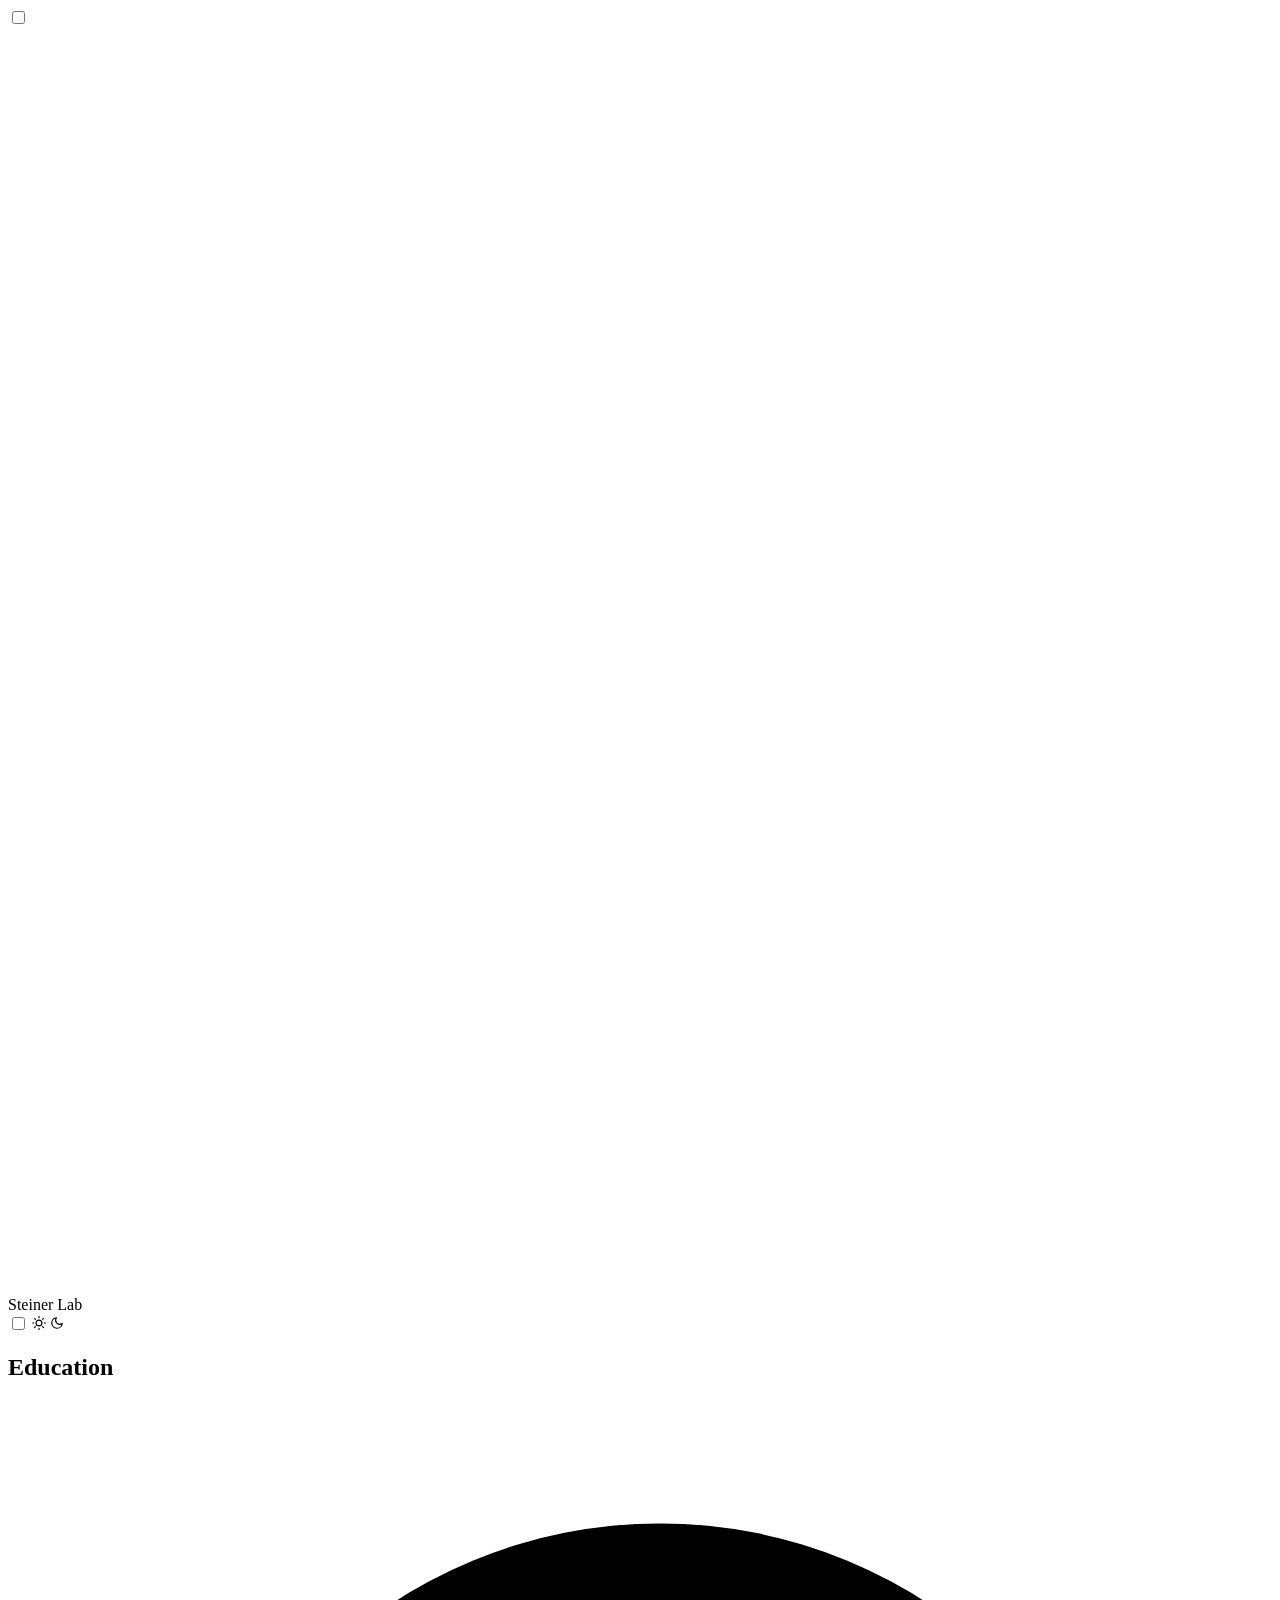
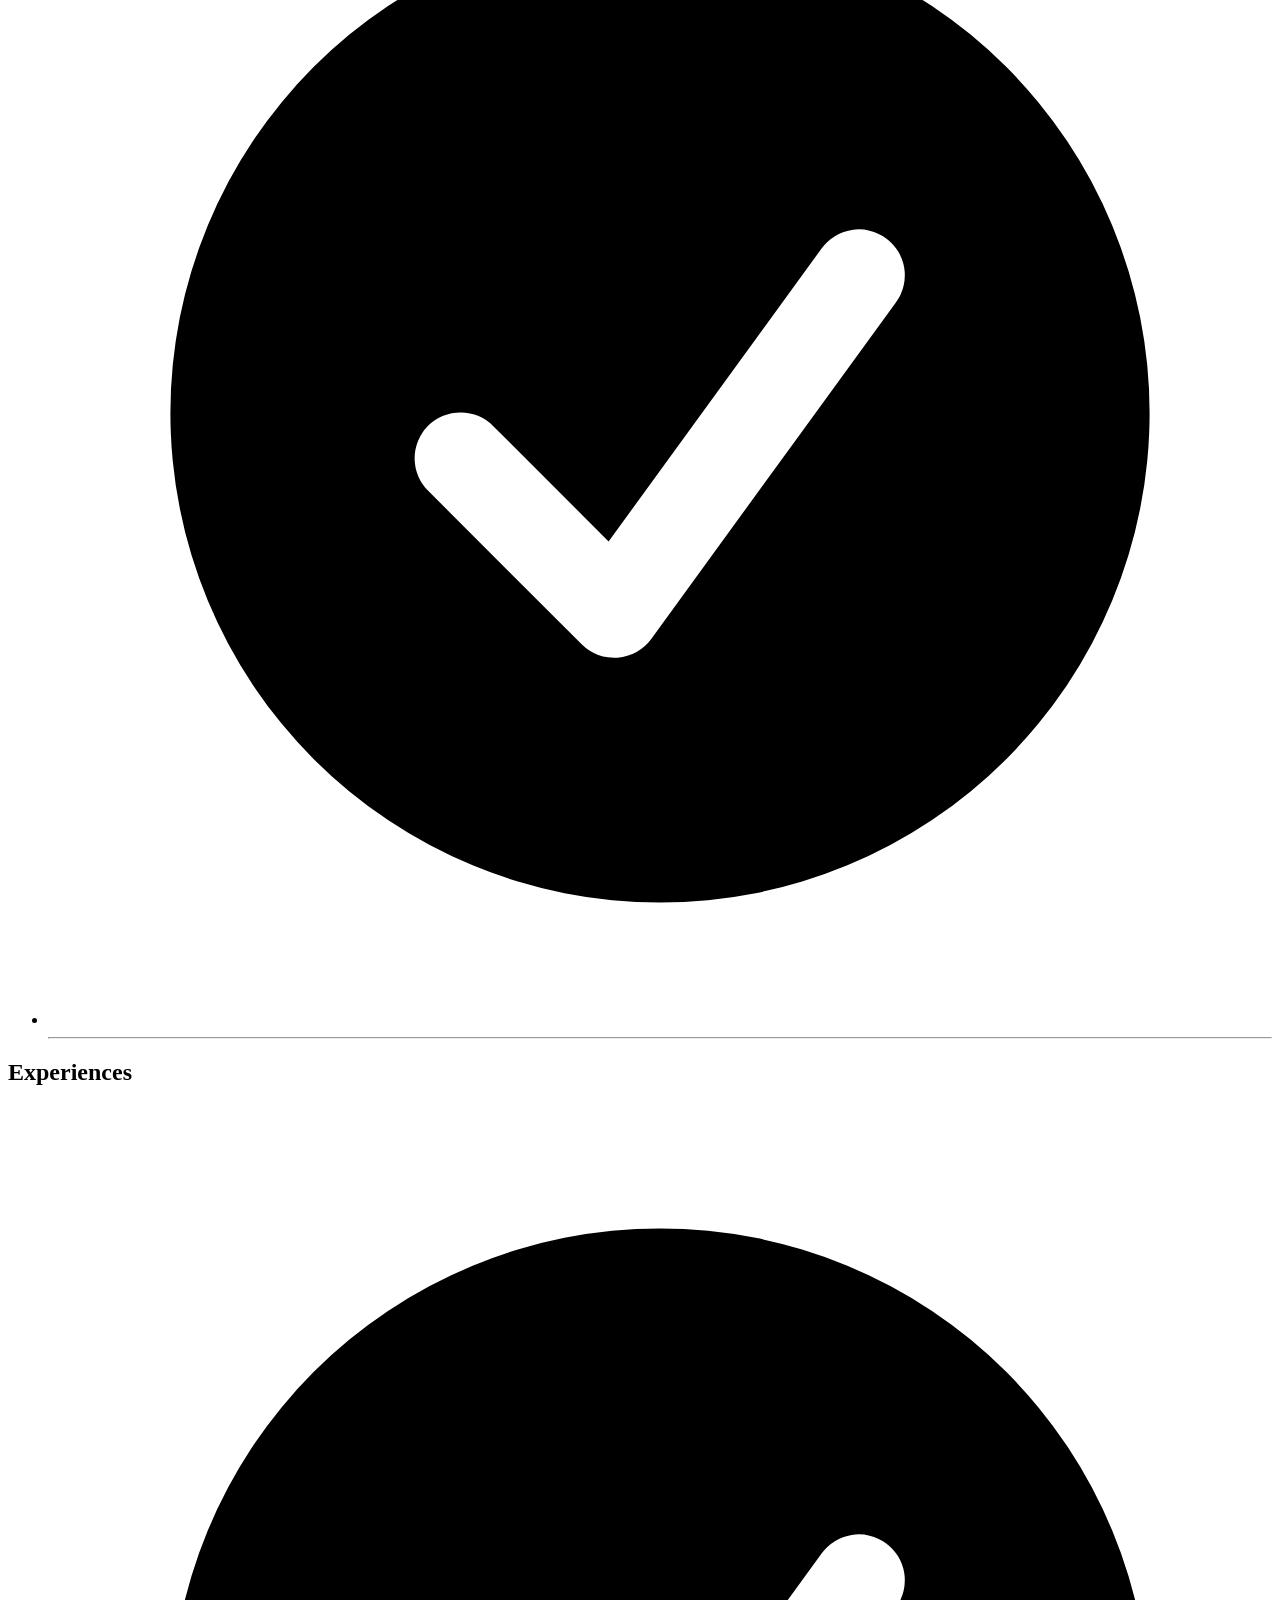
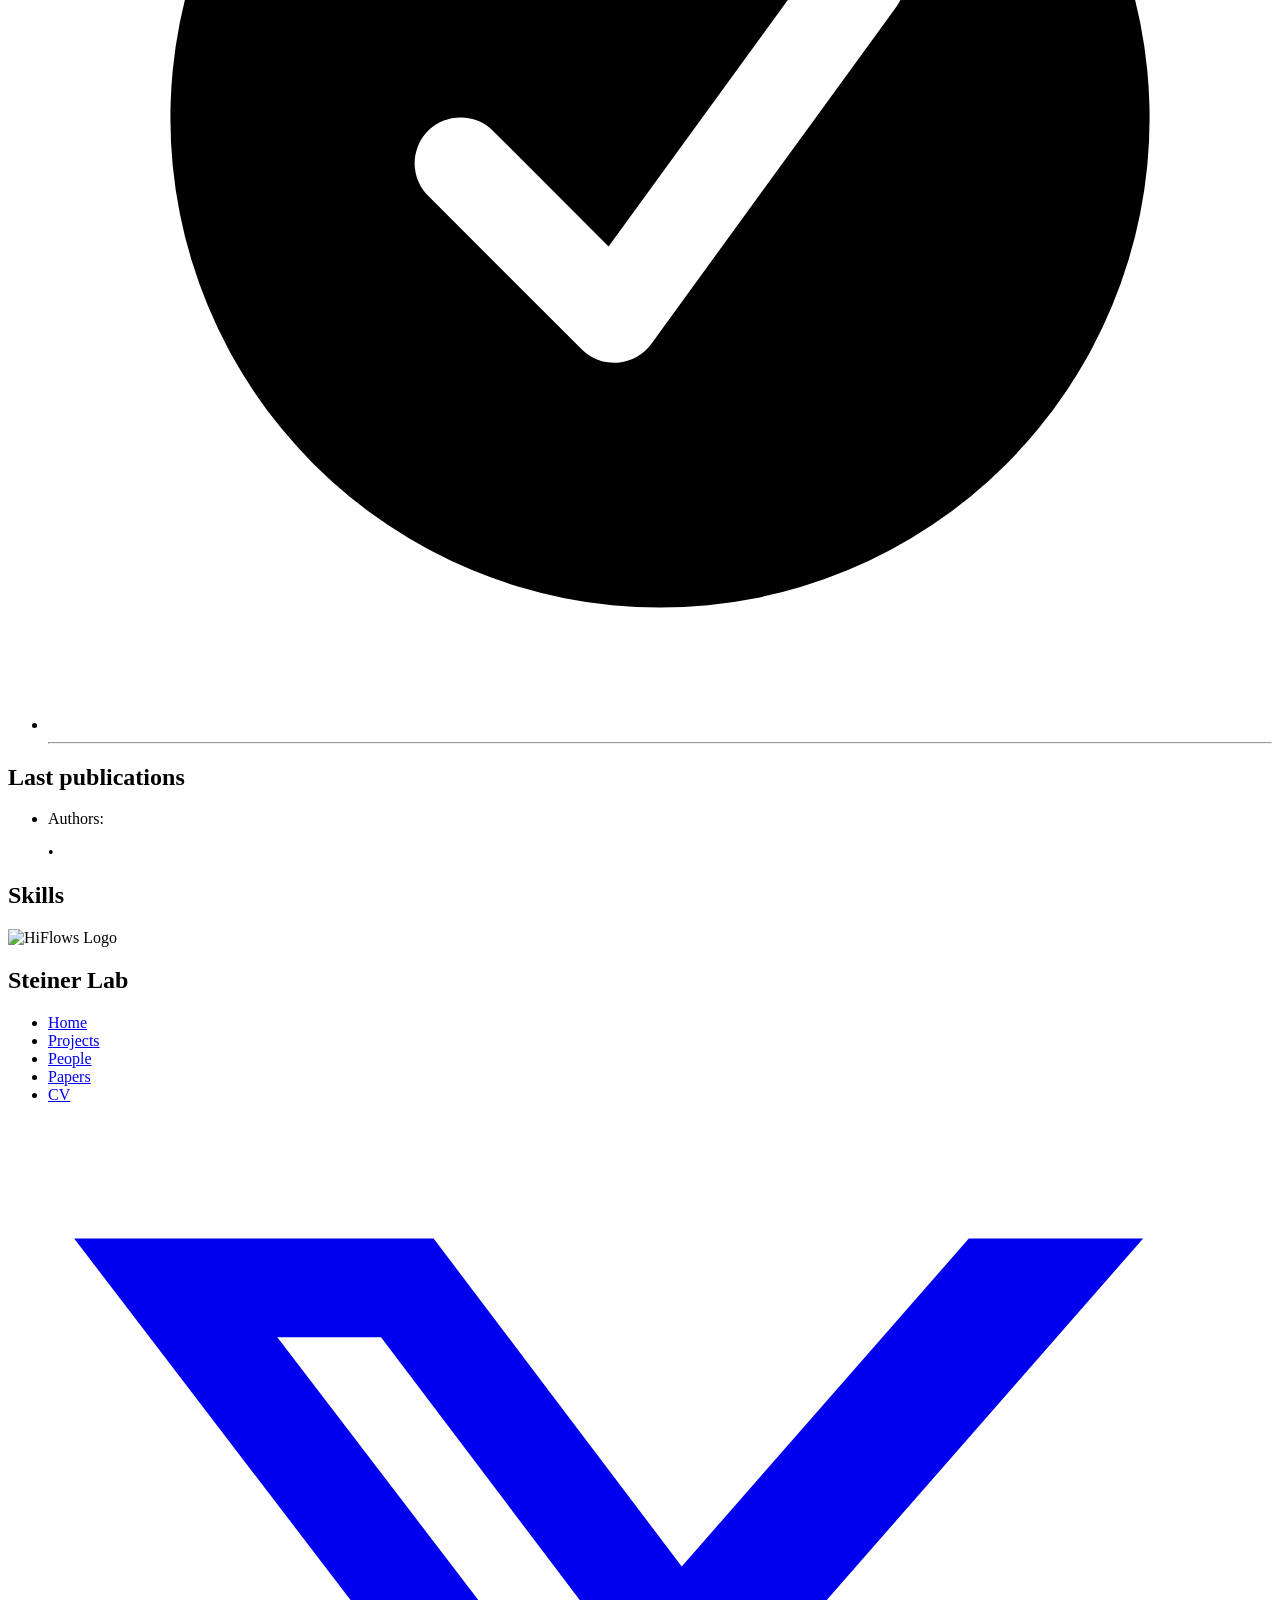
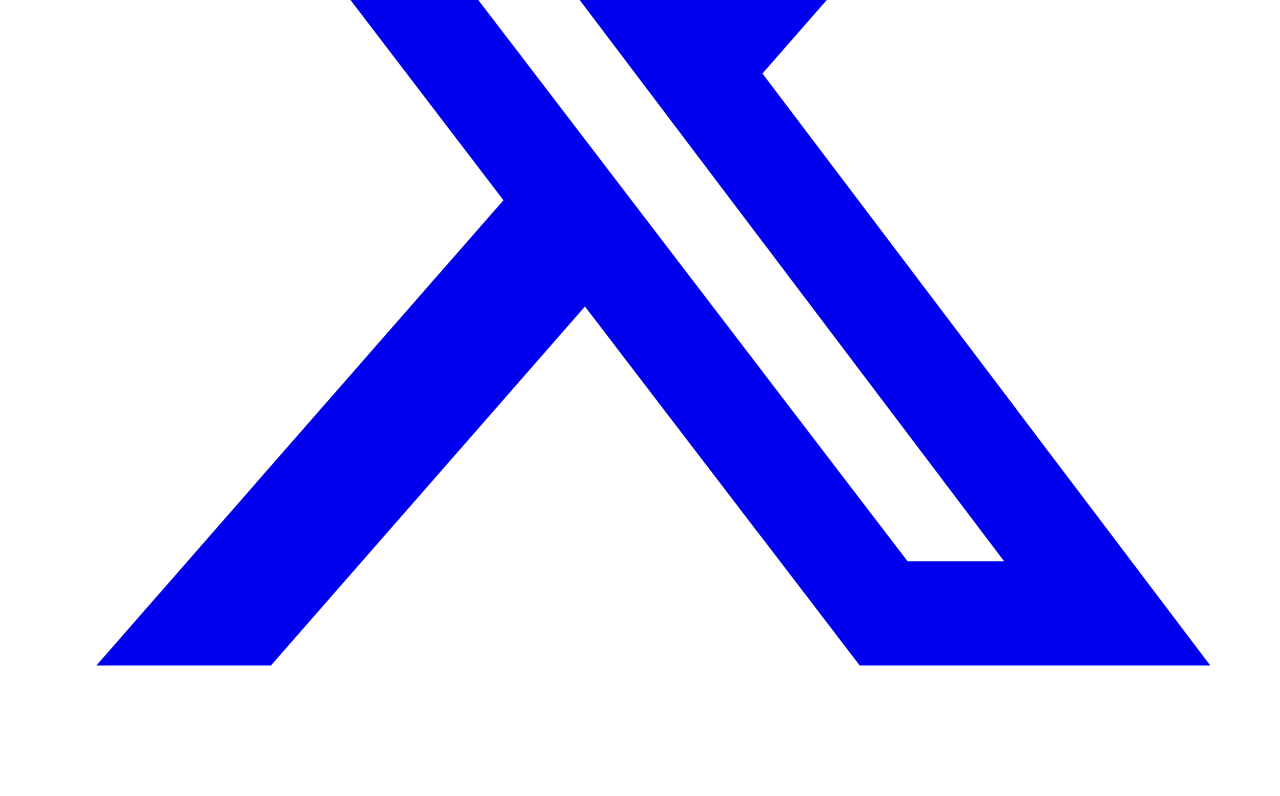
==== cv/index.html @ 7b0673cf "deploy: 27d99b4c2f139efc7391d02be47cdc341abc0b19" ====
<!DOCTYPE html><html lang="en" data-astro-cid-sckkx6r4> <head><meta name="astro-view-transitions-enabled" content="true"><meta name="astro-view-transitions-fallback" content="animate"><script type="module" src="/homepage/_astro/ClientRouter.astro_astro_type_script_index_0_lang.DZnDNxNb.js"></script><meta charset="utf-8"><meta name="viewport" content="width=device-width,initial-scale=1"><link rel="icon" type="image/svg+xml" href="data:image/svg+xml,<svg xmlns=%22http://www.w3.org/2000/svg%22 viewBox=%220 0 100 100%22><text y=%22.9em%22 font-size=%2290%22>🎓</text></svg>"><meta name="generator" content="Astro v5.12.9"><!-- Sitemap --><link rel="sitemap" href="/homepage//sitemap-index.xml"><!-- Canonical URL --><link rel="canonical" href="https://steinerlab.github.io/homepage/cv/"><!-- Primary Meta Tags --><title>Steiner Lab</title><meta name="title" content="Steiner Lab"><meta name="description" content="<Insert description>"><!-- Open Graph / Facebook --><meta property="og:type" content="website"><meta property="og:url" content="https://steinerlab.github.io/homepage/cv/"><meta property="og:title" content="Steiner Lab"><meta property="og:description" content="<Insert description>"><meta property="og:image" content="https://steinerlab.github.io/images/astro-academia.png"><!-- Twitter --><meta property="twitter:card" content="summary_large_image"><meta property="twitter:url" content="https://steinerlab.github.io/homepage/cv/"><meta property="twitter:title" content="Steiner Lab"><meta property="twitter:description" content="<Insert description>"><meta property="twitter:image" content="https://steinerlab.github.io/images/astro-academia.png"><!-- Theme selector scripts --><script>
  // Get stored theme or default to dark
  const getStoredTheme = () => {
    return localStorage.getItem('theme') || 'dark';
  }

  // Apply theme immediately to prevent flash
  const theme = getStoredTheme();
  document.documentElement.setAttribute('data-theme', theme);

  // Re-apply theme after navigation
  document.addEventListener('astro:after-swap', () => {
    const currentTheme = getStoredTheme();
    document.documentElement.setAttribute('data-theme', currentTheme);
  });
</script><script type="module">var l={exports:{}},u;function g(){return u||(u=1,function(s,f){function r(){var o=document.querySelector("[data-toggle-theme]"),e=o?o.getAttribute("data-key"):null;(function(t=localStorage.getItem(e||"theme")){localStorage.getItem(e||"theme")&&(document.documentElement.setAttribute("data-theme",t),o&&[...document.querySelectorAll("[data-toggle-theme]")].forEach(a=>{a.classList.add(o.getAttribute("data-act-class"))}))})(),o&&[...document.querySelectorAll("[data-toggle-theme]")].forEach(t=>{t.addEventListener("click",function(){var a=t.getAttribute("data-toggle-theme");if(a){var c=a.split(",");document.documentElement.getAttribute("data-theme")==c[0]?c.length==1?(document.documentElement.removeAttribute("data-theme"),localStorage.removeItem(e||"theme")):(document.documentElement.setAttribute("data-theme",c[1]),localStorage.setItem(e||"theme",c[1])):(document.documentElement.setAttribute("data-theme",c[0]),localStorage.setItem(e||"theme",c[0]))}[...document.querySelectorAll("[data-toggle-theme]")].forEach(h=>{h.classList.toggle(this.getAttribute("data-act-class"))})})})}function m(){var o=document.querySelector("[data-set-theme='']"),e=o?o.getAttribute("data-key"):null;(function(t=localStorage.getItem(e||"theme")){if(t!=null&&t!="")if(localStorage.getItem(e||"theme")&&localStorage.getItem(e||"theme")!=""){document.documentElement.setAttribute("data-theme",t);var a=document.querySelector("[data-set-theme='"+t.toString()+"']");a&&([...document.querySelectorAll("[data-set-theme]")].forEach(c=>{c.classList.remove(c.getAttribute("data-act-class"))}),a.getAttribute("data-act-class")&&a.classList.add(a.getAttribute("data-act-class")))}else{var a=document.querySelector("[data-set-theme='']");a.getAttribute("data-act-class")&&a.classList.add(a.getAttribute("data-act-class"))}})(),[...document.querySelectorAll("[data-set-theme]")].forEach(t=>{t.addEventListener("click",function(){document.documentElement.setAttribute("data-theme",this.getAttribute("data-set-theme")),localStorage.setItem(e||"theme",document.documentElement.getAttribute("data-theme")),[...document.querySelectorAll("[data-set-theme]")].forEach(a=>{a.classList.remove(a.getAttribute("data-act-class"))}),t.getAttribute("data-act-class")&&t.classList.add(t.getAttribute("data-act-class"))})})}function n(){var o=document.querySelector("select[data-choose-theme]"),e=o?o.getAttribute("data-key"):null;(function(t=localStorage.getItem(e||"theme")){if(localStorage.getItem(e||"theme")){document.documentElement.setAttribute("data-theme",t);var a=document.querySelector("select[data-choose-theme] [value='"+t.toString()+"']");a&&[...document.querySelectorAll("select[data-choose-theme] [value='"+t.toString()+"']")].forEach(c=>{c.selected=!0})}})(),o&&[...document.querySelectorAll("select[data-choose-theme]")].forEach(t=>{t.addEventListener("change",function(){document.documentElement.setAttribute("data-theme",this.value),localStorage.setItem(e||"theme",document.documentElement.getAttribute("data-theme")),[...document.querySelectorAll("select[data-choose-theme] [value='"+localStorage.getItem(e||"theme")+"']")].forEach(a=>{a.selected=!0})})})}function i(o=!0){o===!0?document.addEventListener("DOMContentLoaded",function(e){r(),n(),m()}):(r(),n(),m())}s.exports={themeChange:i}}(l)),l.exports}var d=g();d.themeChange();document.addEventListener("astro:after-swap",()=>{d.themeChange(!1)});</script><script>
			// Set dark theme by default if no theme is set
			if (!localStorage.getItem('theme')) {
				localStorage.setItem('theme', 'dark');
				document.documentElement.setAttribute('data-theme', 'dark');
			}
		</script><link rel="stylesheet" href="/homepage/_astro/_page_.CtPKqLc8.css"></head> <body data-astro-cid-sckkx6r4> <div class="bg-base-100 drawer lg:drawer-open " data-astro-cid-sckkx6r4> <input id="my-drawer" type="checkbox" class="drawer-toggle" data-astro-cid-sckkx6r4> <!-- Drawer content --> <div class="drawer-content bg-base-100" data-astro-cid-sckkx6r4> <div class="bg-base-100 z-50 text-base-content shadow-sm" data-astro-cid-sckkx6r4> <nav class="navbar" data-astro-cid-sckkx6r4> <div class="navbar-start" data-astro-cid-sckkx6r4>  <label for="my-drawer" class="btn btn-square btn-ghost lg:hidden" data-astro-cid-sckkx6r4> <!--
Pass any SVG icon as children (recommended width/height : w-6 h-6 or size-6)
By default, it's using your primary color for styling
--><div class="w-12 h-12 inline-flex items-center justify-center rounded-xl bg-primary/20 text-primary">  <svg xmlns="http://www.w3.org/2000/svg" fill="none" viewBox="0 0 24 24" stroke-width="1.5" class="size-6 stroke-current" data-astro-cid-sckkx6r4> <path stroke-linecap="round" stroke-linejoin="round" d="M3.75 6.75h16.5M3.75 12h16.5m-16.5 5.25h16.5" data-astro-cid-sckkx6r4></path> </svg>  </div> </label> </div> <div class="navbar-center lg:hidden text-lg font-black" data-astro-cid-sckkx6r4>  Steiner Lab </div> <div class="navbar-end" data-astro-cid-sckkx6r4> <label class="grid cursor-pointer place-items-center" data-astro-transition-persist="astro-ucnox4ks-1"> <input type="checkbox" value="dark" class="toggle theme-controller bg-base-content col-span-2 col-start-1 row-start-1" data-choose-theme> <svg class="stroke-base-100 fill-base-100 col-start-1 row-start-1" xmlns="http://www.w3.org/2000/svg" width="14" height="14" viewBox="0 0 24 24" fill="none" stroke="currentColor" stroke-width="2" stroke-linecap="round" stroke-linejoin="round"> <circle cx="12" cy="12" r="5"></circle> <path d="M12 1v2M12 21v2M4.2 4.2l1.4 1.4M18.4 18.4l1.4 1.4M1 12h2M21 12h2M4.2 19.8l1.4-1.4M18.4 5.6l1.4-1.4"></path> </svg> <svg class="stroke-base-100 fill-base-100 col-start-2 row-start-1" xmlns="http://www.w3.org/2000/svg" width="14" height="14" viewBox="0 0 24 24" fill="none" stroke="currentColor" stroke-width="2" stroke-linecap="round" stroke-linejoin="round"> <path d="M21 12.79A9 9 0 1 1 11.21 3 7 7 0 0 0 21 12.79z"></path> </svg> </label> </div> </nav> </div> <main class="p-8 pt-10 lg:pt-16 lg:max-w-5xl max-w-full mx-auto min-h-screen flex flex-col justify-between" data-astro-cid-sckkx6r4> <!-- Page content --> <section class="mb-12"> <h2 class="text-2xl font-bold mb-6 border-b pb-2">
Education
</h2> <ul class="timeline timeline-snap-icon max-md:timeline-compact timeline-vertical"> <li> <div class="timeline-middle"> <svg xmlns="http://www.w3.org/2000/svg" viewBox="0 0 20 20" fill="currentColor" class="text-accent h-5 w-5"> <path fill-rule="evenodd" d="M10 18a8 8 0 100-16 8 8 0 000 16zm3.857-9.809a.75.75 0 00-1.214-.882l-3.483 4.79-1.88-1.88a.75.75 0 10-1.06 1.061l2.5 2.5a.75.75 0 001.137-.089l4-5.5z" clip-rule="evenodd"></path> </svg> </div> <div class="timeline-start mb-10 md:text-end"> <time class="font-mono italic"></time> <div class="text-lg font-black"></div> <div></div> <div></div> <div></div> </div> <hr class="bg-accent"> </li> </ul> </section><section class="mb-12"> <h2 class="text-2xl font-bold mb-6 border-b pb-2">
Experiences
</h2> <ul class="timeline timeline-snap-icon max-md:timeline-compact timeline-vertical"> <li> <div class="timeline-middle"> <svg xmlns="http://www.w3.org/2000/svg" viewBox="0 0 20 20" fill="currentColor" class="text-accent h-5 w-5"> <path fill-rule="evenodd" d="M10 18a8 8 0 100-16 8 8 0 000 16zm3.857-9.809a.75.75 0 00-1.214-.882l-3.483 4.79-1.88-1.88a.75.75 0 10-1.06 1.061l2.5 2.5a.75.75 0 001.137-.089l4-5.5z" clip-rule="evenodd"></path> </svg> </div> <div class="timeline-start mb-10 md:text-end"> <time class="font-mono italic"></time> <div class="text-lg font-black"></div> <div></div> <div></div> <div></div> </div> <hr class="bg-accent"> </li> </ul> </section><section class="mb-12"> <h2 class="text-2xl font-bold mb-6 border-b pb-2">
Last publications
</h2> <ul class="space-y-8"> <li class="group">  <a href class="block hover:text-accent transition-colors duration-200" target="_blank"> <h3 class="text-lg font-bold mb-2"></h3> </a> <p class="text-base mb-2"> <span class="font-medium">Authors:</span>  <span></span> </p> <p class="text-sm mb-3"> <span class="italic"></span> •   </p> <p></p>   </li> </ul> </section><section class="mb-12"> <h2 class="text-2xl font-bold mb-6">Skills</h2> <div class="grid gap-6 mb-12"> <div class="p-6 bg-base-200 rounded-xl text-base-content"> <h3 class="text-xl font-semibold mb-3"></h3> <p></p> </div> </div> </section> <!-- <footer class='footer footer-center bg-base-100 text-base-content px-4 py-8'>
	<aside>
		<p>
			Copyright © {new Date().getFullYear()} - All right reserved by {fullName}
		</p>
		<p>
			Built with <a
				href='https://github.com/maiobarbero/astro_academia'
				class='font-bold'
				target='_blank'>Astro Academia</a
			> 🎓 by <a
				href='http://maiobarbero.dev'
        class="font-bold"
				target='_blank'>Matteo Barbero</a>
		</p>
	</aside>
</footer> --> </main> </div> <!-- Drawer side --> <div class="drawer-side z-40" data-astro-cid-sckkx6r4> <label for="my-drawer" aria-label="close sidebar" class="drawer-overlay" data-astro-cid-sckkx6r4></label> <aside class="px-4 pt-4 h-screen w-[20rem] bg-base-200 text-base-content flex flex-col"> <div class="flex flex-col my-8 justify-between h-full"> <div> <div class="flex justify-center items-center flex-col w-full"> <div class="w-full flex justify-center items-center py-4"> <img src="/homepage/_astro/hiflows_logo.PUC3PpgL_177DKX.webp" alt="HiFlows Logo" loading="lazy" decoding="async" fetchpriority="auto" width="1108" height="1024" class="w-full max-w-[16rem] h-auto object-contain px-4"> </div> <h1 class="text-lg font-black mt-4 hidden lg:block"> <span>Steiner Lab</span></h1> </div> <div class="mx-4 mt-16"> <ul class="space-y-4 menu grow shrink menu-md overflow-y-auto"> <li> <a href="/homepage//" class="text-lg">Home</a> </li> <li> <a href="/homepage//projects" class="text-lg">Projects</a> </li> <li> <a href="/homepage//people" class="text-lg">People</a> </li> <li> <a href="/homepage//papers" class="text-lg">Papers</a> </li> <li> <a href="/homepage//cv" class="text-lg">CV</a> </li>  </ul> </div> </div> <div class="mx-4"> <div class="flex flex-wrap justify-between items-center"> <!-- Email -->  <!-- GitHub -->  <!-- GitLab -->  <!-- X --> <a href="https://www.x.com/" target="_blank" class="size-12 inline-flex items-center justify-center rounded-xl hover:bg-primary/20 transition-all duration-300"> <svg viewBox="0 0 512 512" class="size-6" fill="currentColor"><!--!Font Awesome Free 6.7.2 by @fontawesome - https://fontawesome.com License - https://fontawesome.com/license/free Copyright 2025 Fonticons, Inc.--><path d="M389.2 48h70.6L305.6 224.2 487 464H345L233.7 318.6 106.5 464H35.8L200.7 275.5 26.8 48H172.4L272.9 180.9 389.2 48zM364.4 421.8h39.1L151.1 88h-42L364.4 421.8z" /></svg> </a> <!-- Linkedin -->  <!-- Google Scholar -->  <!-- Inspire -->  <!-- arxiv -->  </div> </div> </div> </aside> </div> </div> </body></html>
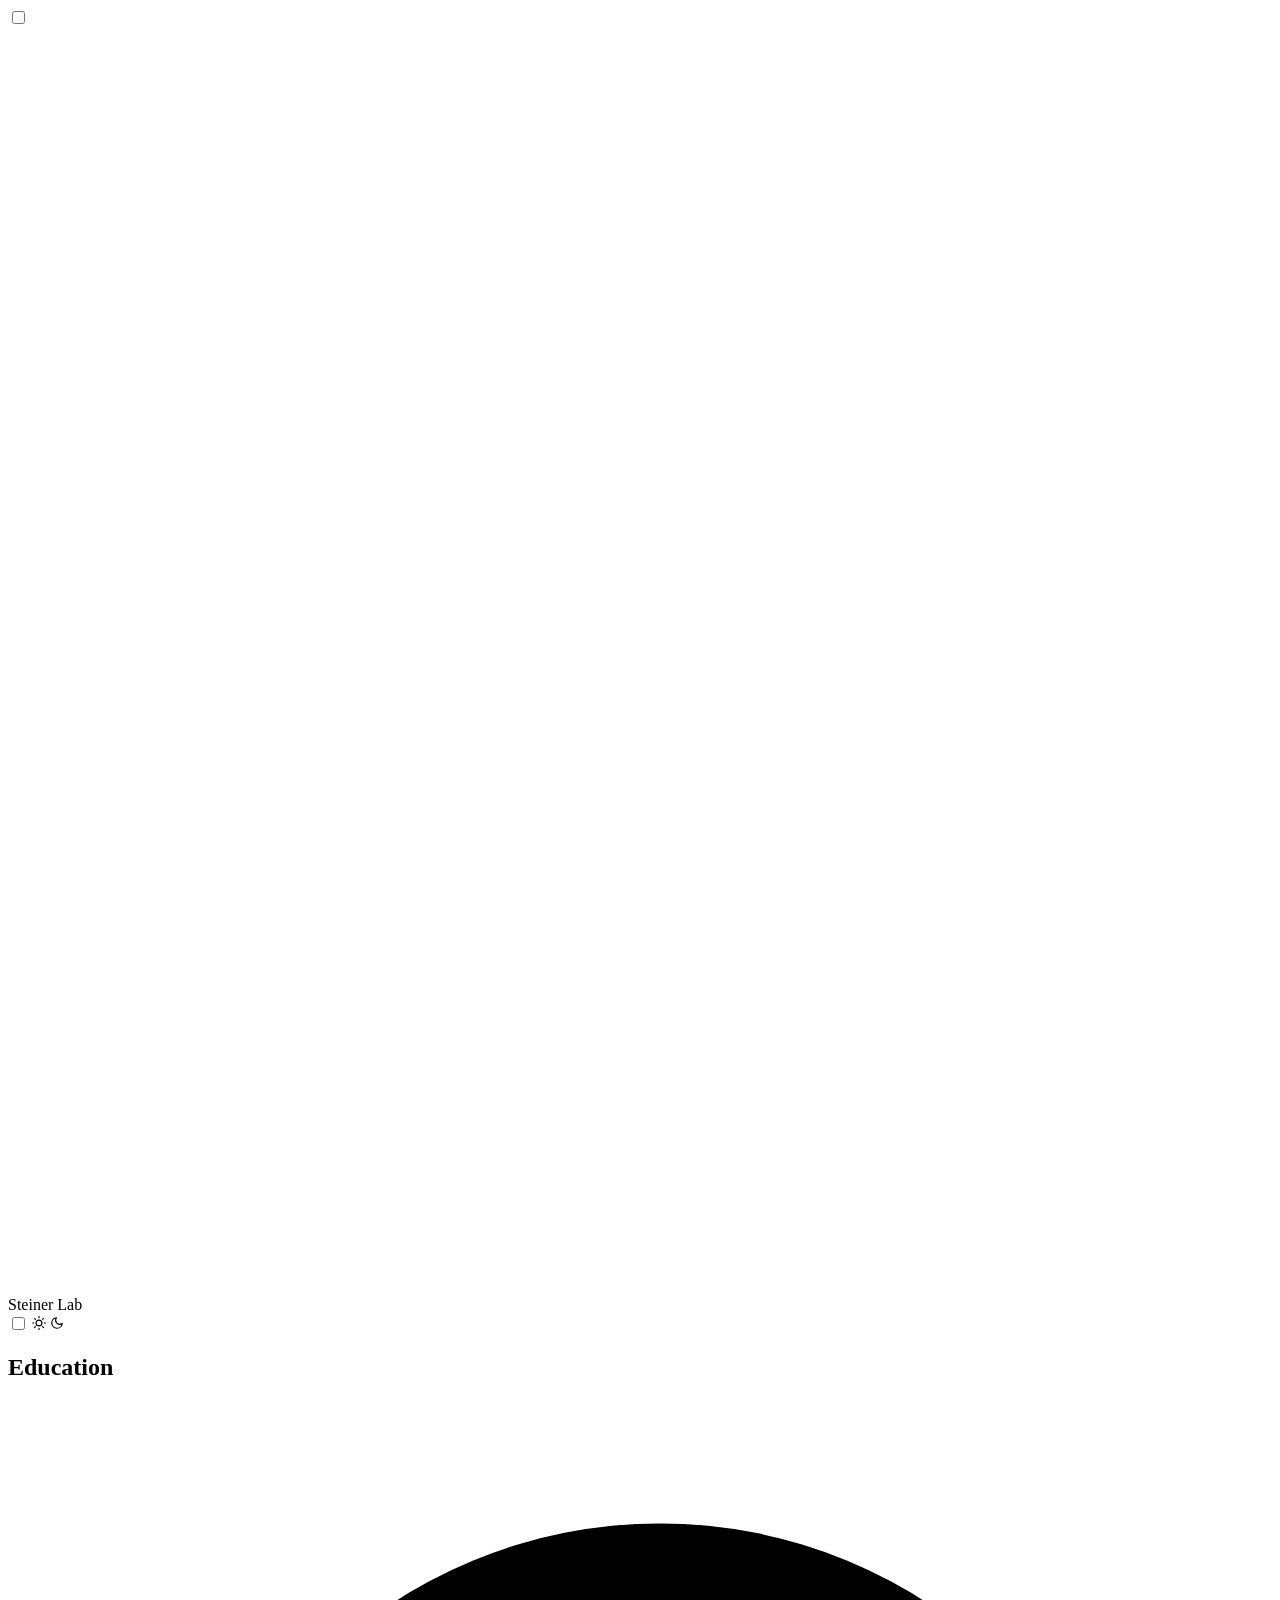
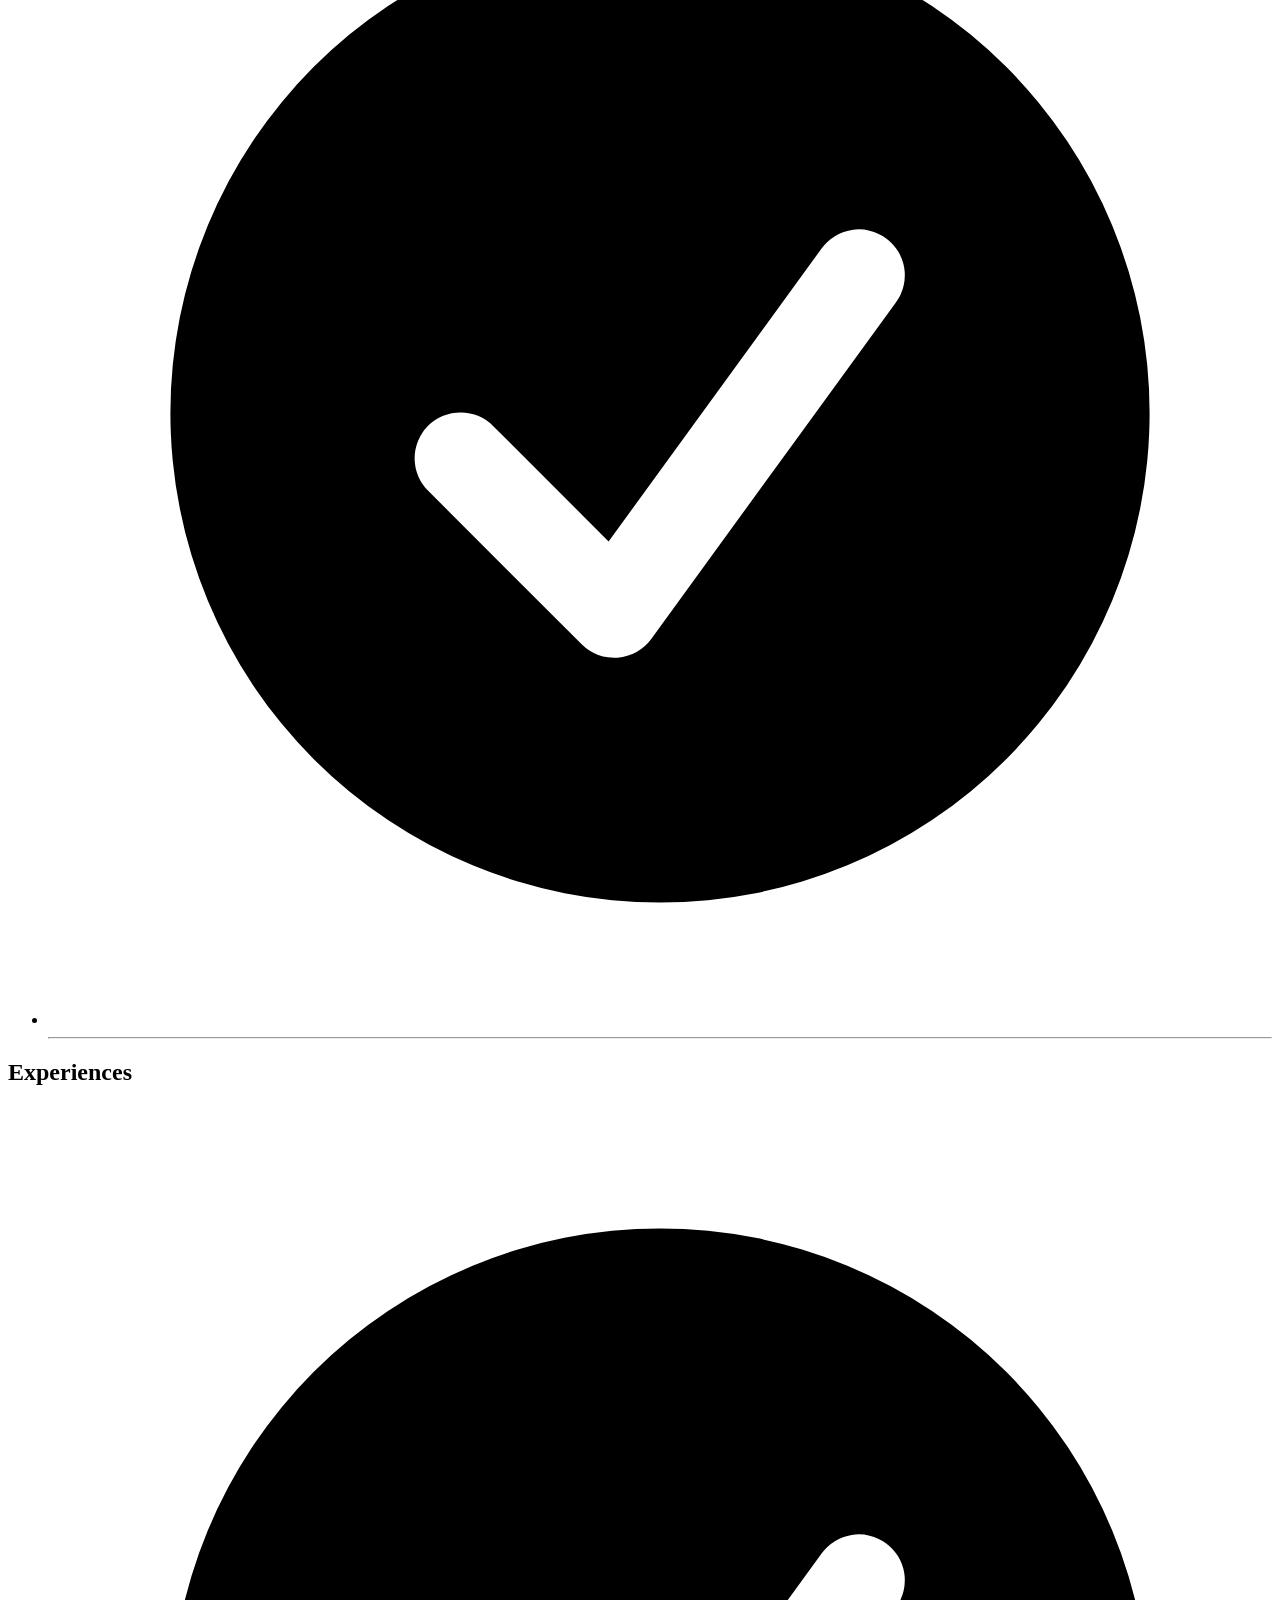
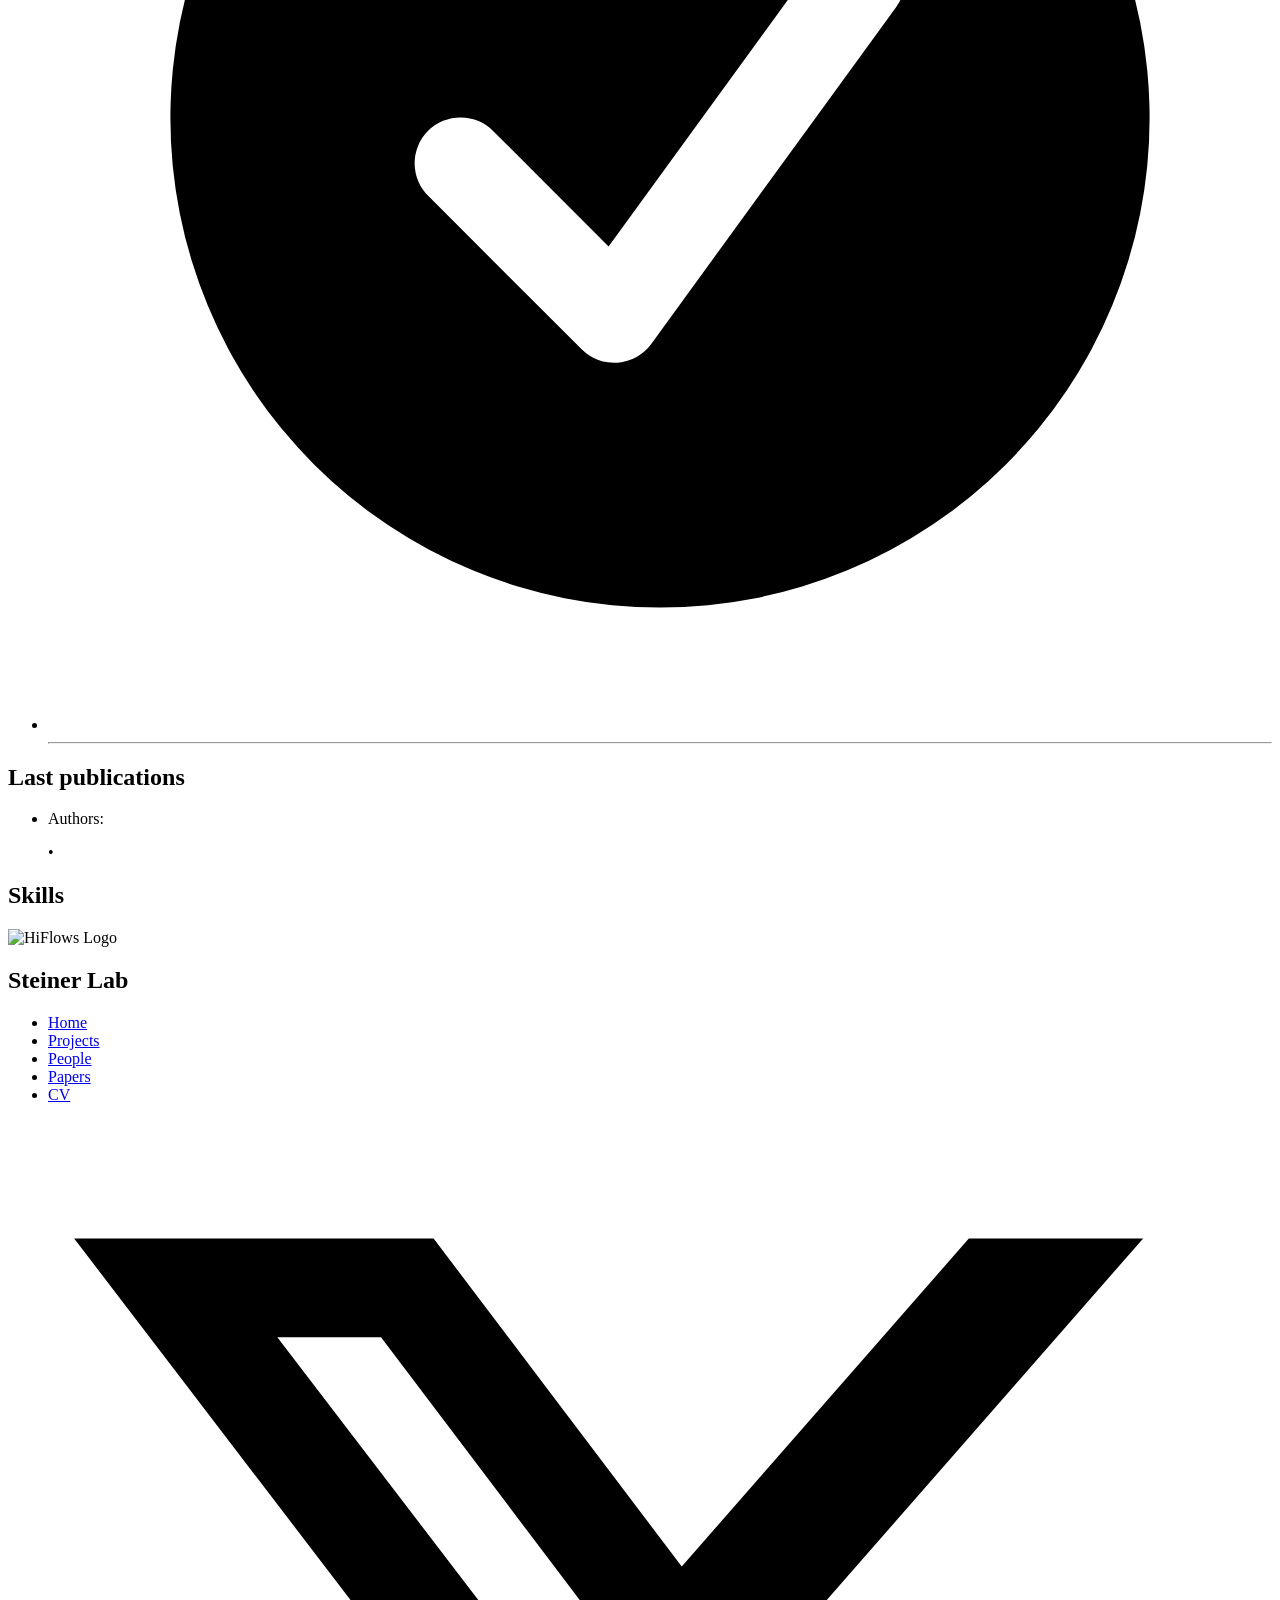
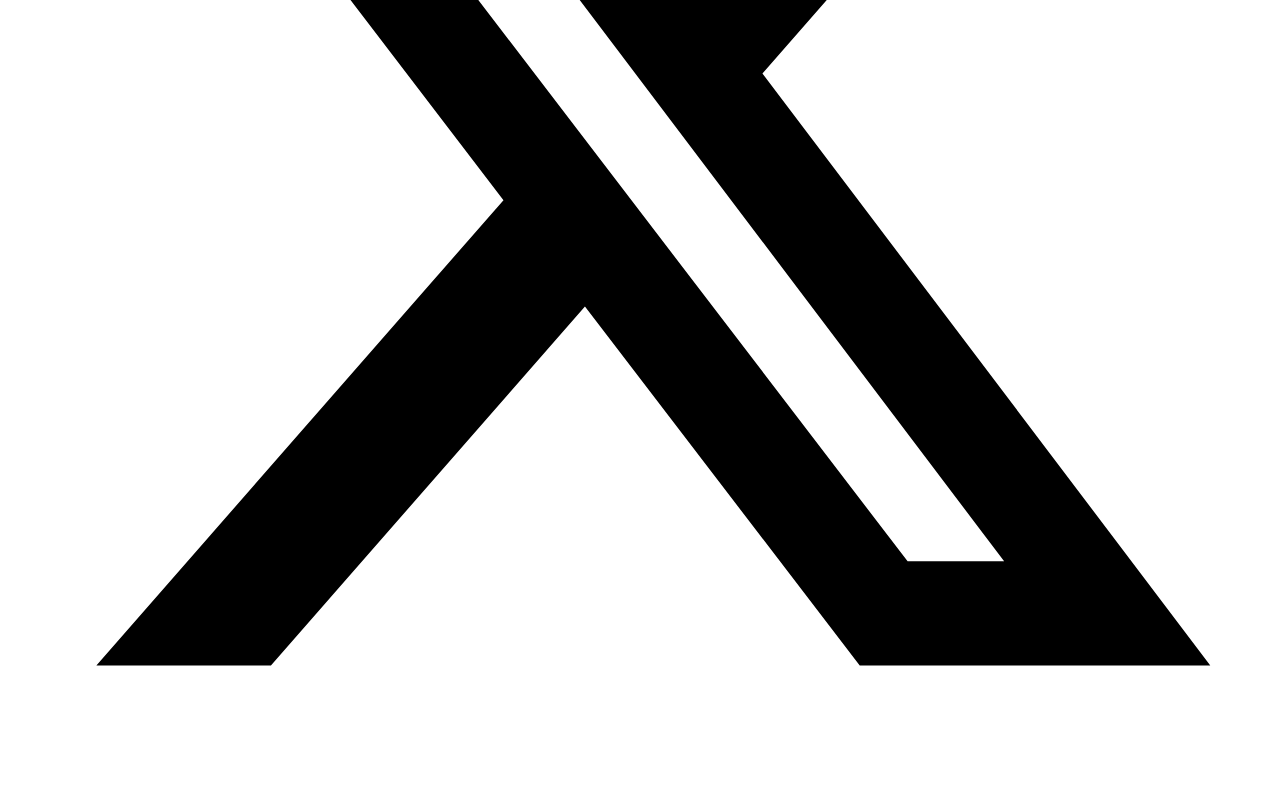
==== commit 20457b82: "deploy: d44cc005803cb0cd3dd67d15b8d08f7490b047a9" ====
--- a/cv/index.html
+++ b/cv/index.html
@@ -44,4 +44,4 @@
 				target='_blank'>Matteo Barbero</a>
 		</p>
 	</aside>
-</footer> --> </main> </div> <!-- Drawer side --> <div class="drawer-side z-40" data-astro-cid-sckkx6r4> <label for="my-drawer" aria-label="close sidebar" class="drawer-overlay" data-astro-cid-sckkx6r4></label> <aside class="px-4 pt-4 h-screen w-[20rem] bg-base-200 text-base-content flex flex-col"> <div class="flex flex-col my-8 justify-between h-full"> <div> <div class="flex justify-center items-center flex-col w-full"> <div class="w-full flex justify-center items-center py-4"> <img src="/homepage/_astro/hiflows_logo.PUC3PpgL_177DKX.webp" alt="HiFlows Logo" loading="lazy" decoding="async" fetchpriority="auto" width="1108" height="1024" class="w-full max-w-[16rem] h-auto object-contain px-4"> </div> <h1 class="text-lg font-black mt-4 hidden lg:block"> <span>Steiner Lab</span></h1> </div> <div class="mx-4 mt-16"> <ul class="space-y-4 menu grow shrink menu-md overflow-y-auto"> <li> <a href="/homepage//" class="text-lg">Home</a> </li> <li> <a href="/homepage//projects" class="text-lg">Projects</a> </li> <li> <a href="/homepage//people" class="text-lg">People</a> </li> <li> <a href="/homepage//papers" class="text-lg">Papers</a> </li> <li> <a href="/homepage//cv" class="text-lg">CV</a> </li>  </ul> </div> </div> <div class="mx-4"> <div class="flex flex-wrap justify-between items-center"> <!-- Email -->  <!-- GitHub -->  <!-- GitLab -->  <!-- X --> <a href="https://www.x.com/" target="_blank" class="size-12 inline-flex items-center justify-center rounded-xl hover:bg-primary/20 transition-all duration-300"> <svg viewBox="0 0 512 512" class="size-6" fill="currentColor"><!--!Font Awesome Free 6.7.2 by @fontawesome - https://fontawesome.com License - https://fontawesome.com/license/free Copyright 2025 Fonticons, Inc.--><path d="M389.2 48h70.6L305.6 224.2 487 464H345L233.7 318.6 106.5 464H35.8L200.7 275.5 26.8 48H172.4L272.9 180.9 389.2 48zM364.4 421.8h39.1L151.1 88h-42L364.4 421.8z" /></svg> </a> <!-- Linkedin -->  <!-- Google Scholar -->  <!-- Inspire -->  <!-- arxiv -->  </div> </div> </div> </aside> </div> </div> </body></html>+</footer> --> </main> </div> <!-- Drawer side --> <div class="drawer-side z-40" data-astro-cid-sckkx6r4> <label for="my-drawer" aria-label="close sidebar" class="drawer-overlay" data-astro-cid-sckkx6r4></label> <aside class="px-4 pt-4 h-screen w-[20rem] bg-base-200 text-base-content flex flex-col"> <div class="flex flex-col my-8 justify-between h-full"> <div> <div class="flex justify-center items-center flex-col w-full"> <div class="w-full flex justify-center items-center py-4"> <img src="/homepage/_astro/hiflows_logo.PUC3PpgL_177DKX.webp" alt="HiFlows Logo" loading="lazy" decoding="async" fetchpriority="auto" width="1108" height="1024" class="w-full max-w-[16rem] h-auto object-contain px-4"> </div> <h1 class="text-lg font-black mt-4 hidden lg:block"> <span>Steiner Lab</span></h1> </div> <div class="mx-4 mt-16"> <ul class="space-y-4 menu grow shrink menu-md overflow-y-auto"> <li> <a href="/homepage//" class="text-lg">Home</a> </li> <li> <a href="/homepage//projects" class="text-lg">Projects</a> </li> <li> <a href="/homepage//people" class="text-lg">People</a> </li> <li> <a href="/homepage//papers" class="text-lg">Papers</a> </li> <li> <a href="/homepage//cv" class="text-lg">CV</a> </li>  </ul> </div> </div> <div class="mx-4"> <div class="flex flex-wrap justify-between items-center"> <!-- Email -->  <!-- GitHub -->  <!-- GitLab -->  <!-- X --> <a target="_blank" class="size-12 inline-flex items-center justify-center rounded-xl hover:bg-primary/20 transition-all duration-300"> <svg viewBox="0 0 512 512" class="size-6" fill="currentColor"><!--!Font Awesome Free 6.7.2 by @fontawesome - https://fontawesome.com License - https://fontawesome.com/license/free Copyright 2025 Fonticons, Inc.--><path d="M389.2 48h70.6L305.6 224.2 487 464H345L233.7 318.6 106.5 464H35.8L200.7 275.5 26.8 48H172.4L272.9 180.9 389.2 48zM364.4 421.8h39.1L151.1 88h-42L364.4 421.8z" /></svg> </a> <!-- Linkedin -->  <!-- Google Scholar -->  <!-- Inspire -->  <!-- arxiv -->  </div> </div> </div> </aside> </div> </div> </body></html>
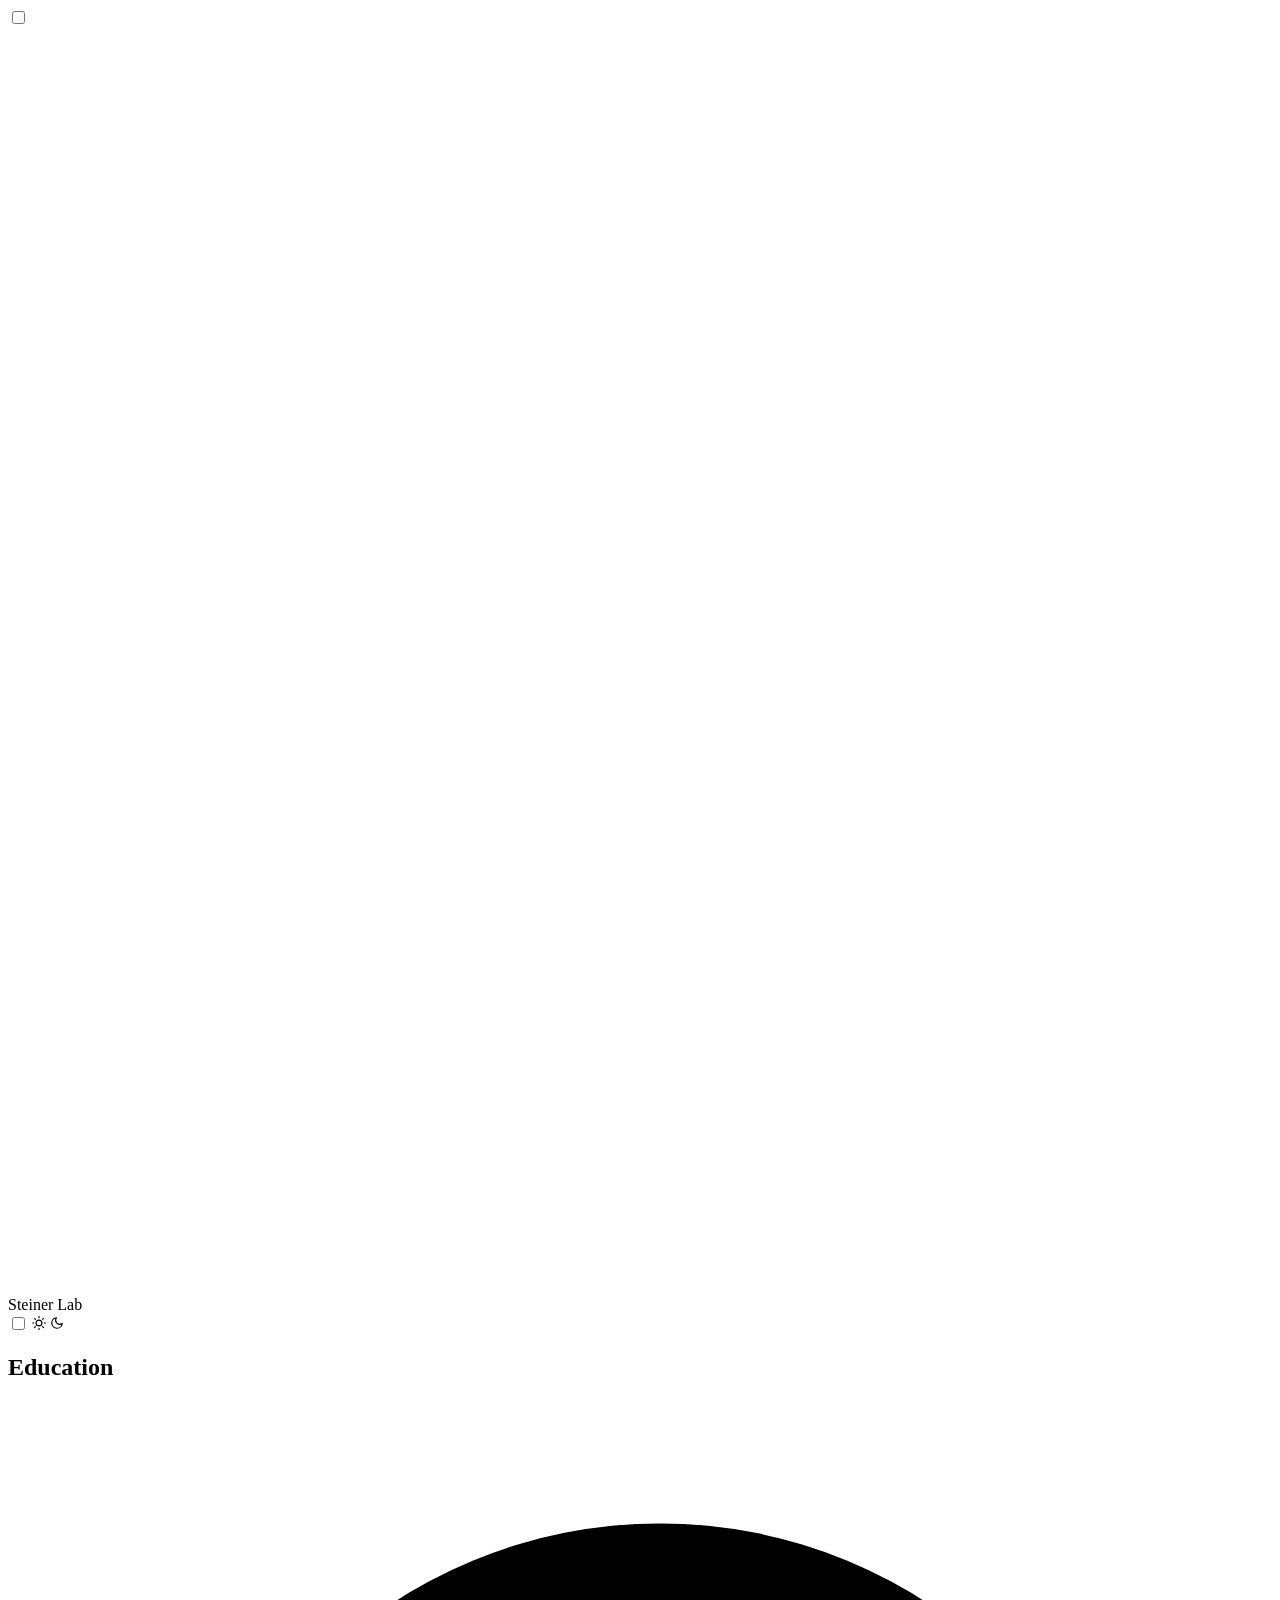
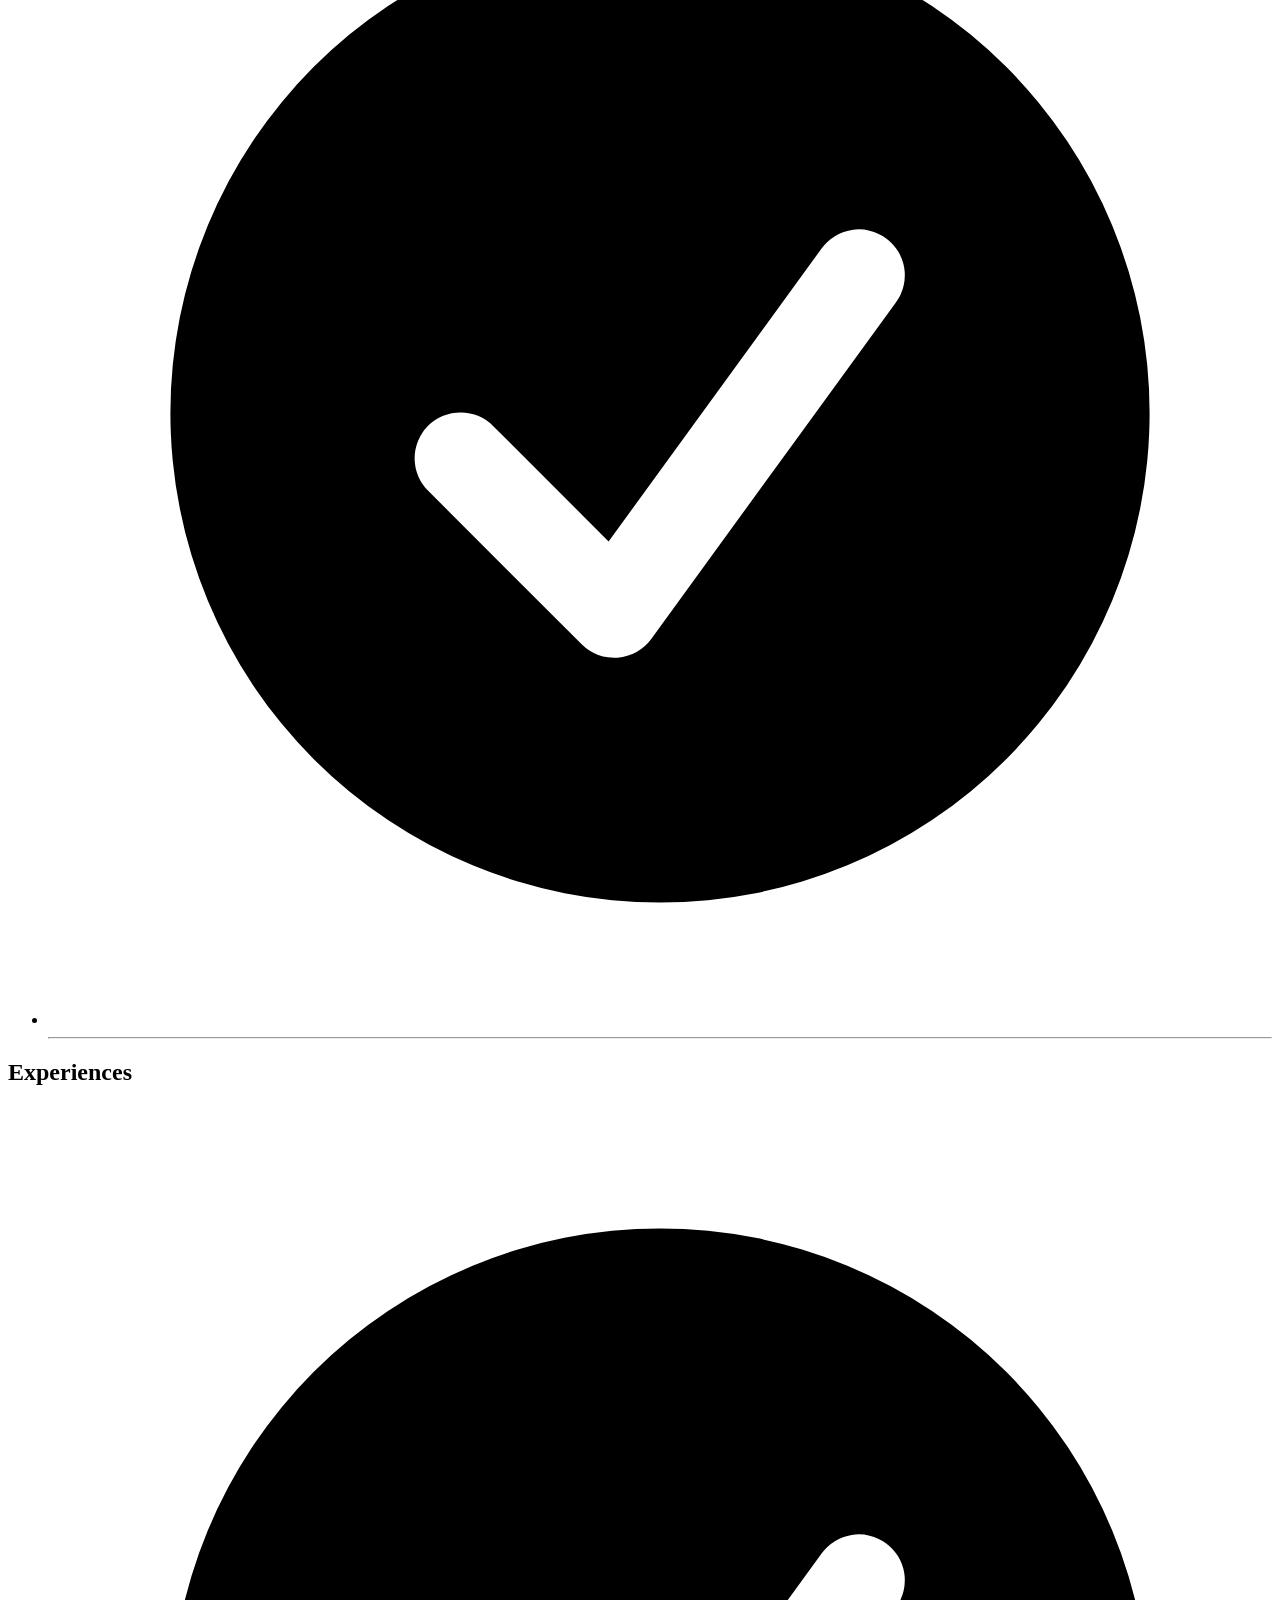
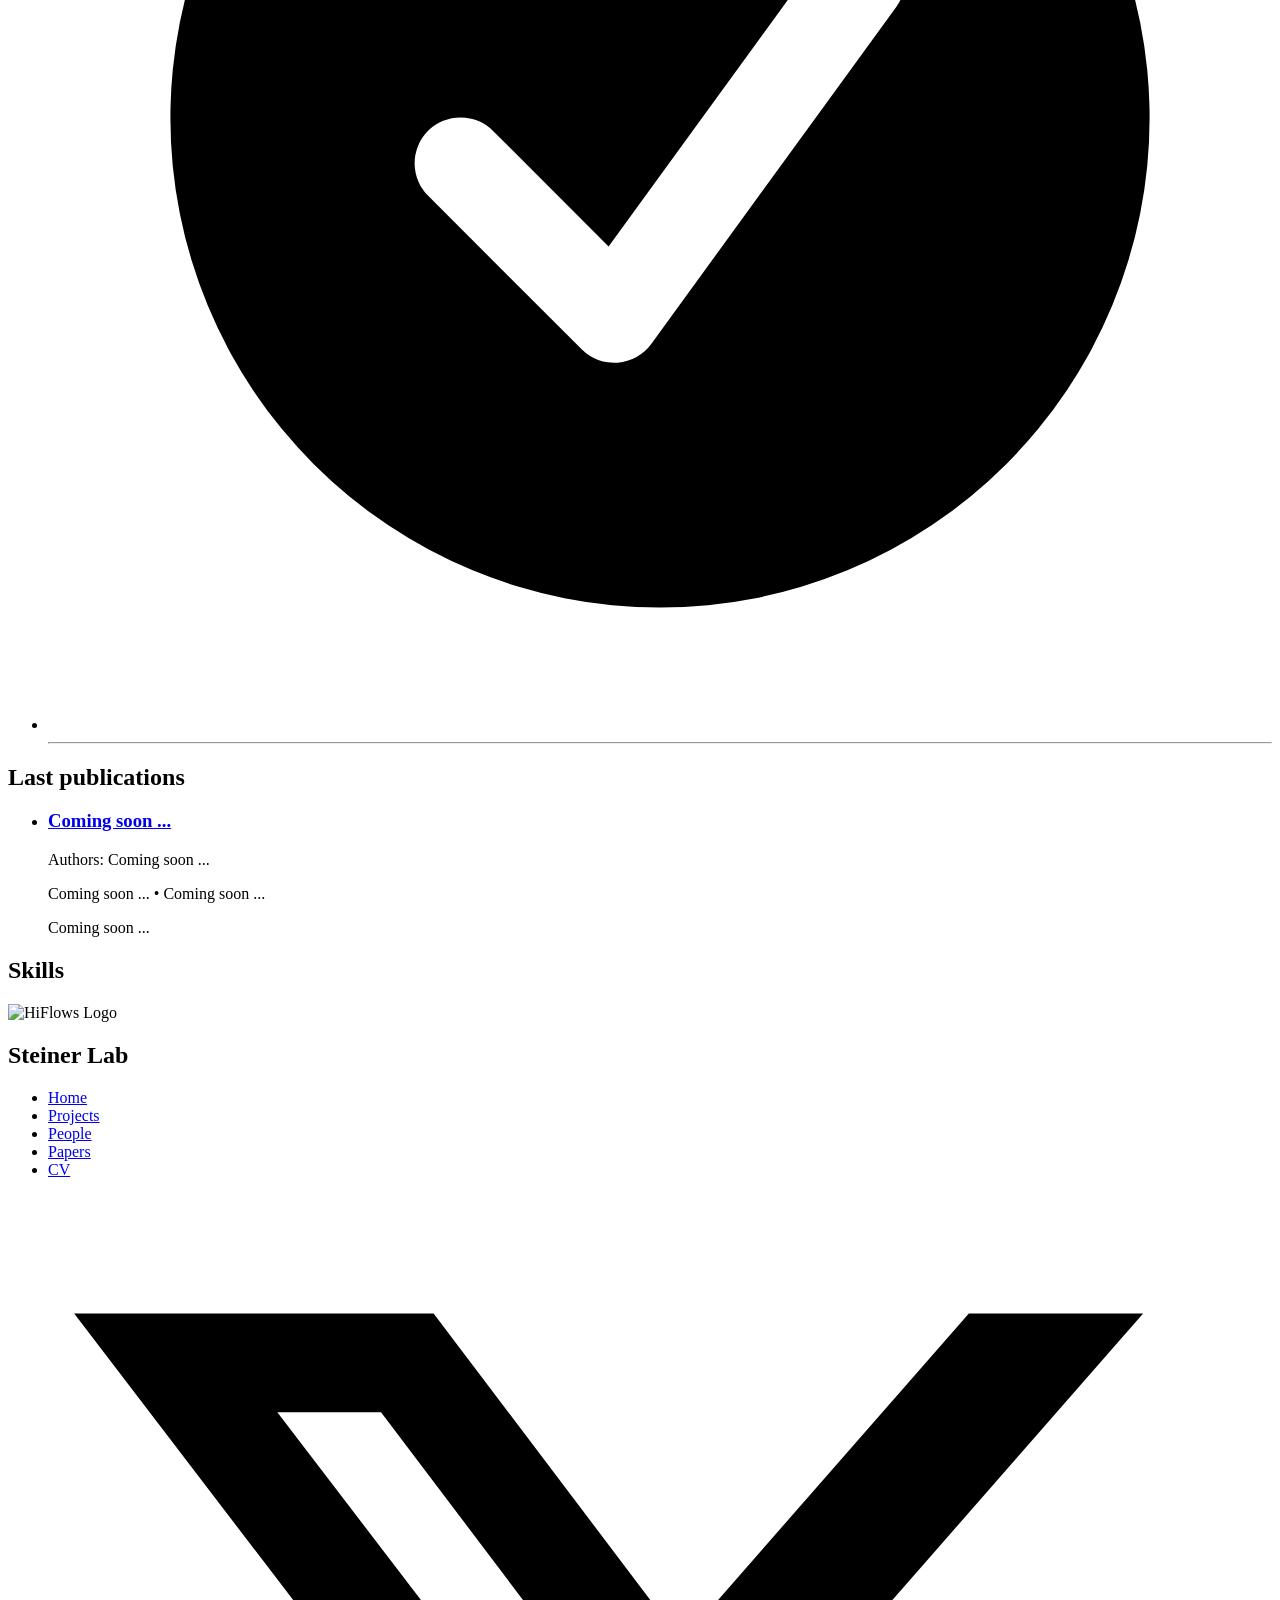
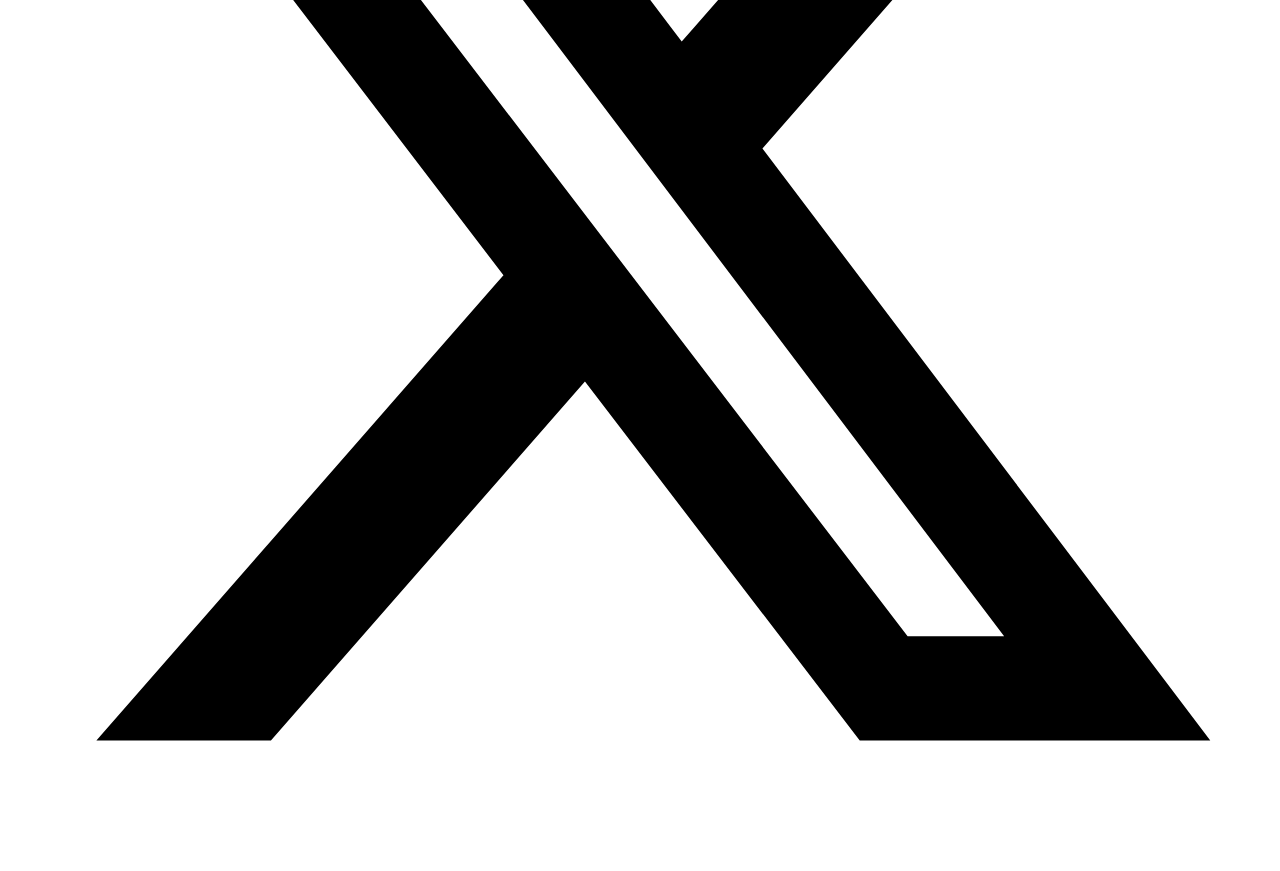
==== commit 098a4e0a: "deploy: 72aeafd6a76d6b34805f8a4efc6885909f3f78c6" ====
--- a/cv/index.html
+++ b/cv/index.html
@@ -19,7 +19,7 @@
 				localStorage.setItem('theme', 'dark');
 				document.documentElement.setAttribute('data-theme', 'dark');
 			}
-		</script><link rel="stylesheet" href="/homepage/_astro/_page_.CtPKqLc8.css"></head> <body data-astro-cid-sckkx6r4> <div class="bg-base-100 drawer lg:drawer-open " data-astro-cid-sckkx6r4> <input id="my-drawer" type="checkbox" class="drawer-toggle" data-astro-cid-sckkx6r4> <!-- Drawer content --> <div class="drawer-content bg-base-100" data-astro-cid-sckkx6r4> <div class="bg-base-100 z-50 text-base-content shadow-sm" data-astro-cid-sckkx6r4> <nav class="navbar" data-astro-cid-sckkx6r4> <div class="navbar-start" data-astro-cid-sckkx6r4>  <label for="my-drawer" class="btn btn-square btn-ghost lg:hidden" data-astro-cid-sckkx6r4> <!--
+		</script><link rel="stylesheet" href="/homepage/_astro/_page_.cqj4qYIA.css"></head> <body data-astro-cid-sckkx6r4> <div class="bg-base-100 drawer lg:drawer-open " data-astro-cid-sckkx6r4> <input id="my-drawer" type="checkbox" class="drawer-toggle" data-astro-cid-sckkx6r4> <!-- Drawer content --> <div class="drawer-content bg-base-100" data-astro-cid-sckkx6r4> <div class="bg-base-100 z-50 text-base-content shadow-sm" data-astro-cid-sckkx6r4> <nav class="navbar" data-astro-cid-sckkx6r4> <div class="navbar-start" data-astro-cid-sckkx6r4>  <label for="my-drawer" class="btn btn-square btn-ghost lg:hidden" data-astro-cid-sckkx6r4> <!--
 Pass any SVG icon as children (recommended width/height : w-6 h-6 or size-6)
 By default, it's using your primary color for styling
 --><div class="w-12 h-12 inline-flex items-center justify-center rounded-xl bg-primary/20 text-primary">  <svg xmlns="http://www.w3.org/2000/svg" fill="none" viewBox="0 0 24 24" stroke-width="1.5" class="size-6 stroke-current" data-astro-cid-sckkx6r4> <path stroke-linecap="round" stroke-linejoin="round" d="M3.75 6.75h16.5M3.75 12h16.5m-16.5 5.25h16.5" data-astro-cid-sckkx6r4></path> </svg>  </div> </label> </div> <div class="navbar-center lg:hidden text-lg font-black" data-astro-cid-sckkx6r4>  Steiner Lab </div> <div class="navbar-end" data-astro-cid-sckkx6r4> <label class="grid cursor-pointer place-items-center" data-astro-transition-persist="astro-ucnox4ks-1"> <input type="checkbox" value="dark" class="toggle theme-controller bg-base-content col-span-2 col-start-1 row-start-1" data-choose-theme> <svg class="stroke-base-100 fill-base-100 col-start-1 row-start-1" xmlns="http://www.w3.org/2000/svg" width="14" height="14" viewBox="0 0 24 24" fill="none" stroke="currentColor" stroke-width="2" stroke-linecap="round" stroke-linejoin="round"> <circle cx="12" cy="12" r="5"></circle> <path d="M12 1v2M12 21v2M4.2 4.2l1.4 1.4M18.4 18.4l1.4 1.4M1 12h2M21 12h2M4.2 19.8l1.4-1.4M18.4 5.6l1.4-1.4"></path> </svg> <svg class="stroke-base-100 fill-base-100 col-start-2 row-start-1" xmlns="http://www.w3.org/2000/svg" width="14" height="14" viewBox="0 0 24 24" fill="none" stroke="currentColor" stroke-width="2" stroke-linecap="round" stroke-linejoin="round"> <path d="M21 12.79A9 9 0 1 1 11.21 3 7 7 0 0 0 21 12.79z"></path> </svg> </label> </div> </nav> </div> <main class="p-8 pt-10 lg:pt-16 lg:max-w-5xl max-w-full mx-auto min-h-screen flex flex-col justify-between" data-astro-cid-sckkx6r4> <!-- Page content --> <section class="mb-12"> <h2 class="text-2xl font-bold mb-6 border-b pb-2">
@@ -28,7 +28,7 @@
 Experiences
 </h2> <ul class="timeline timeline-snap-icon max-md:timeline-compact timeline-vertical"> <li> <div class="timeline-middle"> <svg xmlns="http://www.w3.org/2000/svg" viewBox="0 0 20 20" fill="currentColor" class="text-accent h-5 w-5"> <path fill-rule="evenodd" d="M10 18a8 8 0 100-16 8 8 0 000 16zm3.857-9.809a.75.75 0 00-1.214-.882l-3.483 4.79-1.88-1.88a.75.75 0 10-1.06 1.061l2.5 2.5a.75.75 0 001.137-.089l4-5.5z" clip-rule="evenodd"></path> </svg> </div> <div class="timeline-start mb-10 md:text-end"> <time class="font-mono italic"></time> <div class="text-lg font-black"></div> <div></div> <div></div> <div></div> </div> <hr class="bg-accent"> </li> </ul> </section><section class="mb-12"> <h2 class="text-2xl font-bold mb-6 border-b pb-2">
 Last publications
-</h2> <ul class="space-y-8"> <li class="group">  <a href class="block hover:text-accent transition-colors duration-200" target="_blank"> <h3 class="text-lg font-bold mb-2"></h3> </a> <p class="text-base mb-2"> <span class="font-medium">Authors:</span>  <span></span> </p> <p class="text-sm mb-3"> <span class="italic"></span> •   </p> <p></p>   </li> </ul> </section><section class="mb-12"> <h2 class="text-2xl font-bold mb-6">Skills</h2> <div class="grid gap-6 mb-12"> <div class="p-6 bg-base-200 rounded-xl text-base-content"> <h3 class="text-xl font-semibold mb-3"></h3> <p></p> </div> </div> </section> <!-- <footer class='footer footer-center bg-base-100 text-base-content px-4 py-8'>
+</h2> <ul class="space-y-8"> <li class="group">  <a href="Coming soon ..." class="block hover:text-accent transition-colors duration-200" target="_blank"> <h3 class="text-lg font-bold mb-2">Coming soon ...</h3> </a> <p class="text-base mb-2"> <span class="font-medium">Authors:</span>  <span>Coming soon ...</span> </p> <p class="text-sm mb-3"> <span class="italic">Coming soon ...</span> •  Coming soon ... </p> <p>Coming soon ...</p>   </li> </ul> </section><section class="mb-12"> <h2 class="text-2xl font-bold mb-6">Skills</h2> <div class="grid gap-6 mb-12"> <div class="p-6 bg-base-200 rounded-xl text-base-content"> <h3 class="text-xl font-semibold mb-3"></h3> <p></p> </div> </div> </section> <!-- <footer class='footer footer-center bg-base-100 text-base-content px-4 py-8'>
 	<aside>
 		<p>
 			Copyright © {new Date().getFullYear()} - All right reserved by {fullName}
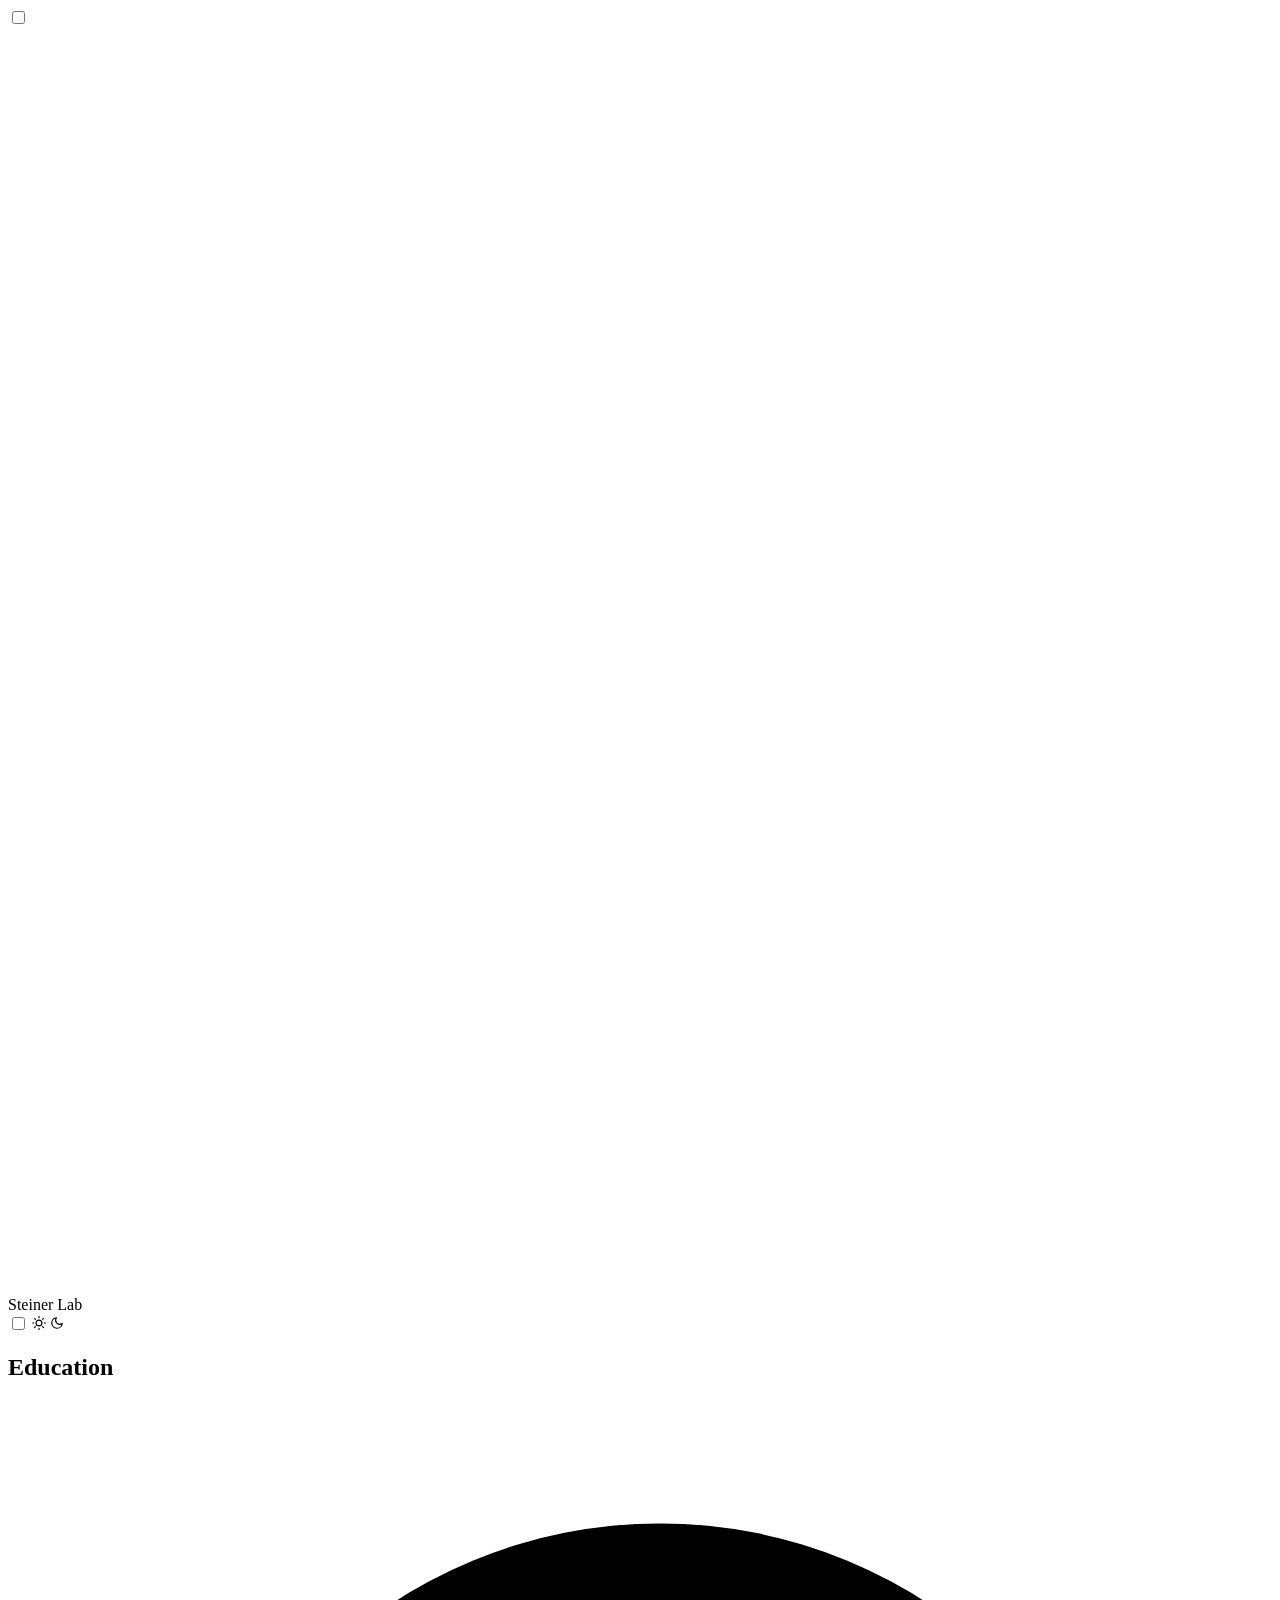
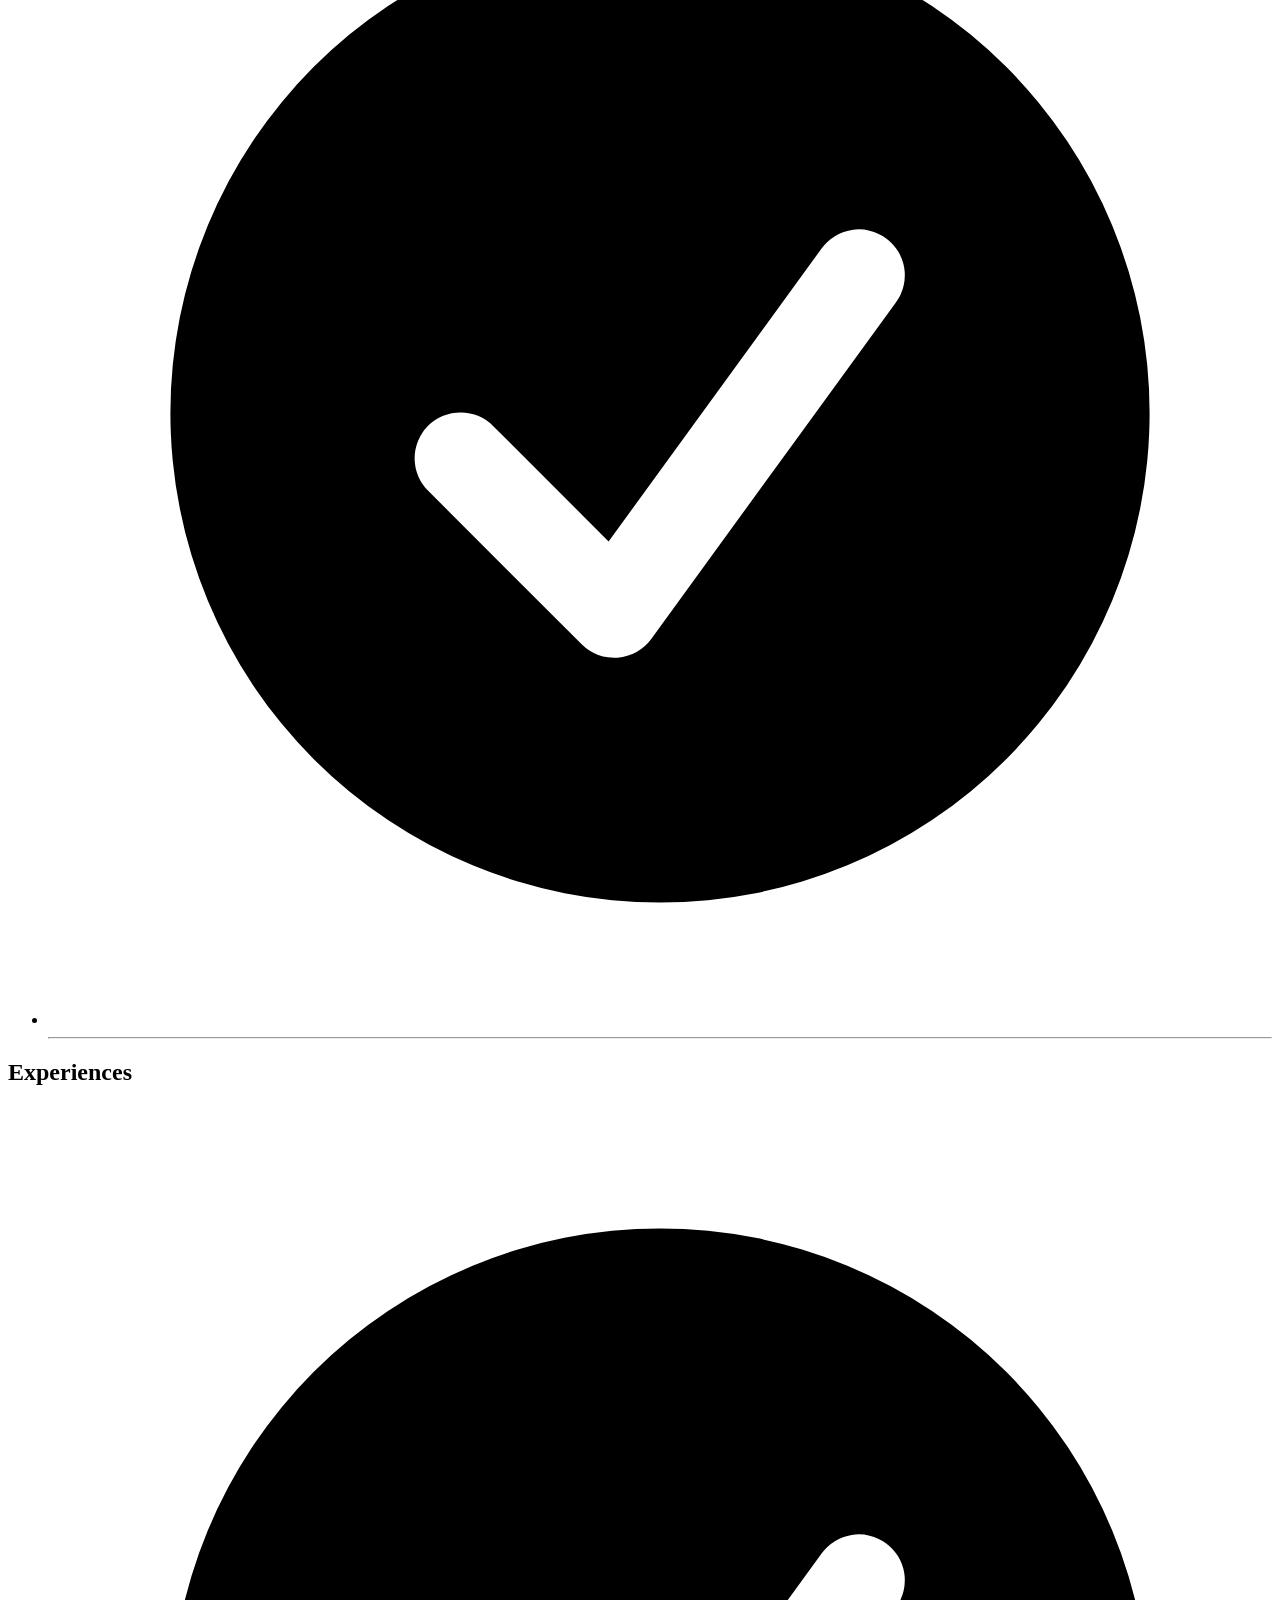
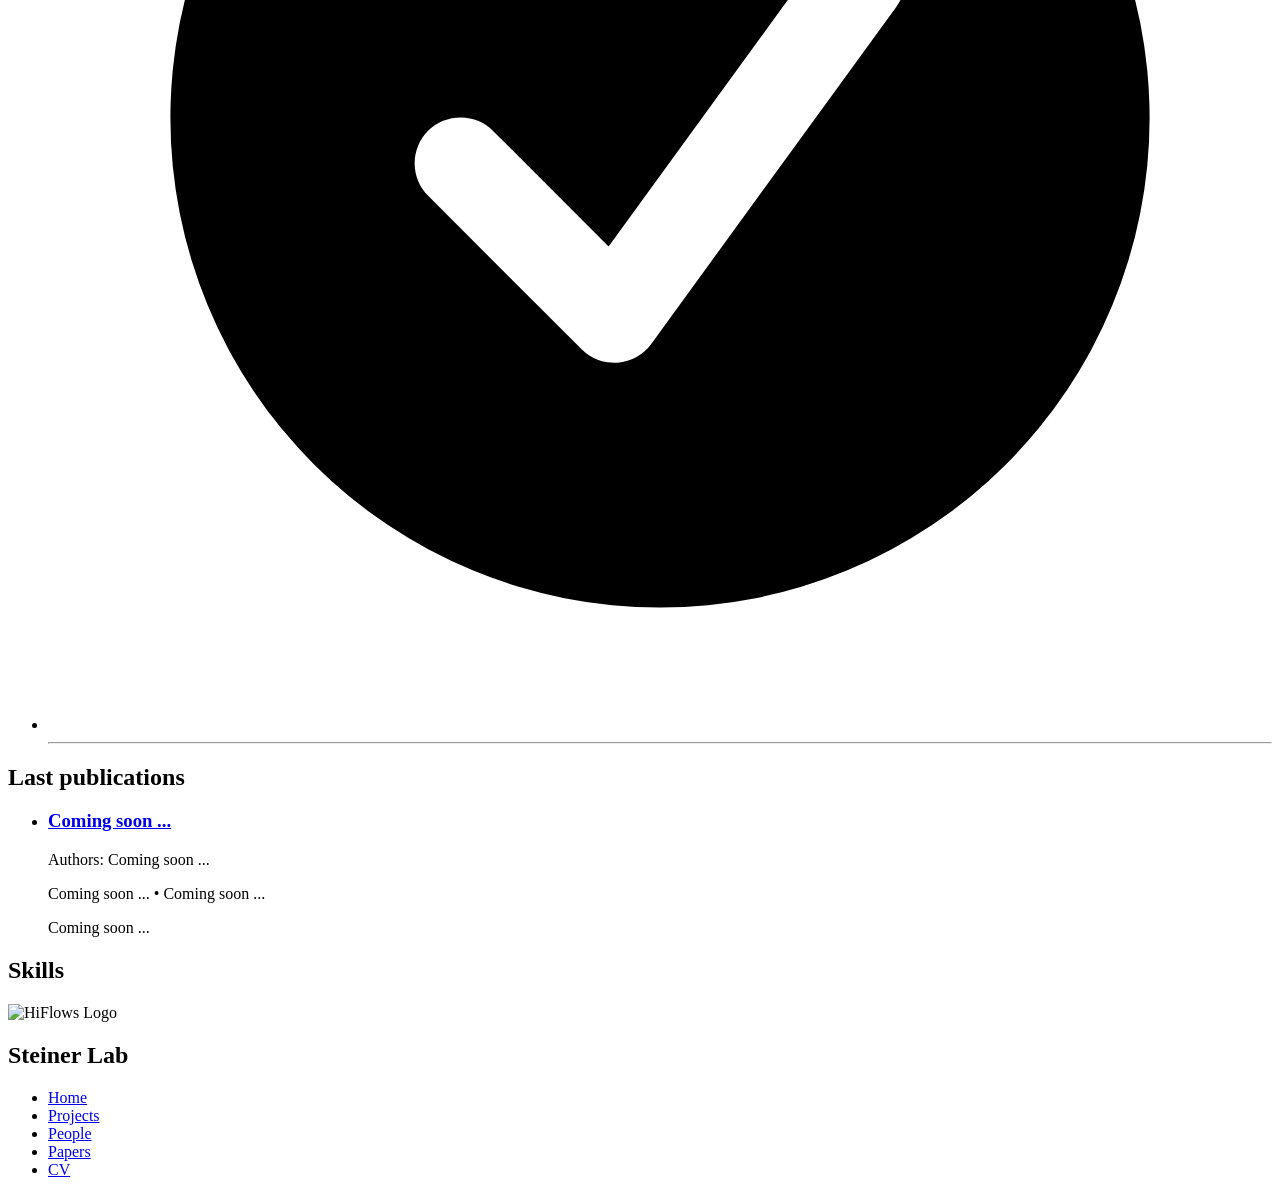
==== commit a2e10f4f: "deploy: 220a81ef8d857207aa61ec4dabf6681cc96f2cf5" ====
--- a/cv/index.html
+++ b/cv/index.html
@@ -14,15 +14,13 @@
     document.documentElement.setAttribute('data-theme', currentTheme);
   });
 </script><script type="module">var l={exports:{}},u;function g(){return u||(u=1,function(s,f){function r(){var o=document.querySelector("[data-toggle-theme]"),e=o?o.getAttribute("data-key"):null;(function(t=localStorage.getItem(e||"theme")){localStorage.getItem(e||"theme")&&(document.documentElement.setAttribute("data-theme",t),o&&[...document.querySelectorAll("[data-toggle-theme]")].forEach(a=>{a.classList.add(o.getAttribute("data-act-class"))}))})(),o&&[...document.querySelectorAll("[data-toggle-theme]")].forEach(t=>{t.addEventListener("click",function(){var a=t.getAttribute("data-toggle-theme");if(a){var c=a.split(",");document.documentElement.getAttribute("data-theme")==c[0]?c.length==1?(document.documentElement.removeAttribute("data-theme"),localStorage.removeItem(e||"theme")):(document.documentElement.setAttribute("data-theme",c[1]),localStorage.setItem(e||"theme",c[1])):(document.documentElement.setAttribute("data-theme",c[0]),localStorage.setItem(e||"theme",c[0]))}[...document.querySelectorAll("[data-toggle-theme]")].forEach(h=>{h.classList.toggle(this.getAttribute("data-act-class"))})})})}function m(){var o=document.querySelector("[data-set-theme='']"),e=o?o.getAttribute("data-key"):null;(function(t=localStorage.getItem(e||"theme")){if(t!=null&&t!="")if(localStorage.getItem(e||"theme")&&localStorage.getItem(e||"theme")!=""){document.documentElement.setAttribute("data-theme",t);var a=document.querySelector("[data-set-theme='"+t.toString()+"']");a&&([...document.querySelectorAll("[data-set-theme]")].forEach(c=>{c.classList.remove(c.getAttribute("data-act-class"))}),a.getAttribute("data-act-class")&&a.classList.add(a.getAttribute("data-act-class")))}else{var a=document.querySelector("[data-set-theme='']");a.getAttribute("data-act-class")&&a.classList.add(a.getAttribute("data-act-class"))}})(),[...document.querySelectorAll("[data-set-theme]")].forEach(t=>{t.addEventListener("click",function(){document.documentElement.setAttribute("data-theme",this.getAttribute("data-set-theme")),localStorage.setItem(e||"theme",document.documentElement.getAttribute("data-theme")),[...document.querySelectorAll("[data-set-theme]")].forEach(a=>{a.classList.remove(a.getAttribute("data-act-class"))}),t.getAttribute("data-act-class")&&t.classList.add(t.getAttribute("data-act-class"))})})}function n(){var o=document.querySelector("select[data-choose-theme]"),e=o?o.getAttribute("data-key"):null;(function(t=localStorage.getItem(e||"theme")){if(localStorage.getItem(e||"theme")){document.documentElement.setAttribute("data-theme",t);var a=document.querySelector("select[data-choose-theme] [value='"+t.toString()+"']");a&&[...document.querySelectorAll("select[data-choose-theme] [value='"+t.toString()+"']")].forEach(c=>{c.selected=!0})}})(),o&&[...document.querySelectorAll("select[data-choose-theme]")].forEach(t=>{t.addEventListener("change",function(){document.documentElement.setAttribute("data-theme",this.value),localStorage.setItem(e||"theme",document.documentElement.getAttribute("data-theme")),[...document.querySelectorAll("select[data-choose-theme] [value='"+localStorage.getItem(e||"theme")+"']")].forEach(a=>{a.selected=!0})})})}function i(o=!0){o===!0?document.addEventListener("DOMContentLoaded",function(e){r(),n(),m()}):(r(),n(),m())}s.exports={themeChange:i}}(l)),l.exports}var d=g();d.themeChange();document.addEventListener("astro:after-swap",()=>{d.themeChange(!1)});</script><script>
-			// Set dark theme by default if no theme is set
-			if (!localStorage.getItem('theme')) {
-				localStorage.setItem('theme', 'dark');
-				document.documentElement.setAttribute('data-theme', 'dark');
-			}
-		</script><link rel="stylesheet" href="/homepage/_astro/_page_.cqj4qYIA.css"></head> <body data-astro-cid-sckkx6r4> <div class="bg-base-100 drawer lg:drawer-open " data-astro-cid-sckkx6r4> <input id="my-drawer" type="checkbox" class="drawer-toggle" data-astro-cid-sckkx6r4> <!-- Drawer content --> <div class="drawer-content bg-base-100" data-astro-cid-sckkx6r4> <div class="bg-base-100 z-50 text-base-content shadow-sm" data-astro-cid-sckkx6r4> <nav class="navbar" data-astro-cid-sckkx6r4> <div class="navbar-start" data-astro-cid-sckkx6r4>  <label for="my-drawer" class="btn btn-square btn-ghost lg:hidden" data-astro-cid-sckkx6r4> <!--
+            // Set theme on page load
+            const theme = localStorage.getItem('theme') || (window.matchMedia('(prefers-color-scheme: dark)').matches ? 'dark' : 'light');
+            document.documentElement.setAttribute('data-theme', theme);
+        </script><link rel="stylesheet" href="/homepage/_astro/_page_.uWiicH4b.css"></head> <body data-astro-cid-sckkx6r4> <div class="bg-base-100 drawer lg:drawer-open " data-astro-cid-sckkx6r4> <input id="my-drawer" type="checkbox" class="drawer-toggle" data-astro-cid-sckkx6r4> <!-- Drawer content --> <div class="drawer-content bg-base-100" data-astro-cid-sckkx6r4> <div class="bg-base-100 z-50 text-base-content shadow-sm" data-astro-cid-sckkx6r4> <nav class="navbar" data-astro-cid-sckkx6r4> <div class="navbar-start" data-astro-cid-sckkx6r4>  <label for="my-drawer" class="btn btn-square btn-ghost lg:hidden" data-astro-cid-sckkx6r4> <!--
 Pass any SVG icon as children (recommended width/height : w-6 h-6 or size-6)
 By default, it's using your primary color for styling
---><div class="w-12 h-12 inline-flex items-center justify-center rounded-xl bg-primary/20 text-primary">  <svg xmlns="http://www.w3.org/2000/svg" fill="none" viewBox="0 0 24 24" stroke-width="1.5" class="size-6 stroke-current" data-astro-cid-sckkx6r4> <path stroke-linecap="round" stroke-linejoin="round" d="M3.75 6.75h16.5M3.75 12h16.5m-16.5 5.25h16.5" data-astro-cid-sckkx6r4></path> </svg>  </div> </label> </div> <div class="navbar-center lg:hidden text-lg font-black" data-astro-cid-sckkx6r4>  Steiner Lab </div> <div class="navbar-end" data-astro-cid-sckkx6r4> <label class="grid cursor-pointer place-items-center" data-astro-transition-persist="astro-ucnox4ks-1"> <input type="checkbox" value="dark" class="toggle theme-controller bg-base-content col-span-2 col-start-1 row-start-1" data-choose-theme> <svg class="stroke-base-100 fill-base-100 col-start-1 row-start-1" xmlns="http://www.w3.org/2000/svg" width="14" height="14" viewBox="0 0 24 24" fill="none" stroke="currentColor" stroke-width="2" stroke-linecap="round" stroke-linejoin="round"> <circle cx="12" cy="12" r="5"></circle> <path d="M12 1v2M12 21v2M4.2 4.2l1.4 1.4M18.4 18.4l1.4 1.4M1 12h2M21 12h2M4.2 19.8l1.4-1.4M18.4 5.6l1.4-1.4"></path> </svg> <svg class="stroke-base-100 fill-base-100 col-start-2 row-start-1" xmlns="http://www.w3.org/2000/svg" width="14" height="14" viewBox="0 0 24 24" fill="none" stroke="currentColor" stroke-width="2" stroke-linecap="round" stroke-linejoin="round"> <path d="M21 12.79A9 9 0 1 1 11.21 3 7 7 0 0 0 21 12.79z"></path> </svg> </label> </div> </nav> </div> <main class="p-8 pt-10 lg:pt-16 lg:max-w-5xl max-w-full mx-auto min-h-screen flex flex-col justify-between" data-astro-cid-sckkx6r4> <!-- Page content --> <section class="mb-12"> <h2 class="text-2xl font-bold mb-6 border-b pb-2">
+--><div class="w-12 h-12 inline-flex items-center justify-center rounded-xl bg-primary/20 text-primary">  <svg xmlns="http://www.w3.org/2000/svg" fill="none" viewBox="0 0 24 24" stroke-width="1.5" class="size-6 stroke-current" data-astro-cid-sckkx6r4> <path stroke-linecap="round" stroke-linejoin="round" d="M3.75 6.75h16.5M3.75 12h16.5m-16.5 5.25h16.5" data-astro-cid-sckkx6r4></path> </svg>  </div> </label> </div> <div class="navbar-center lg:hidden text-lg font-black" data-astro-cid-sckkx6r4>  Steiner Lab </div> <div class="navbar-end" data-astro-cid-sckkx6r4> <label class="grid cursor-pointer place-items-center" data-astro-transition-persist="astro-ucnox4ks-1"> <input id="theme-toggle" type="checkbox" class="toggle theme-controller bg-base-content col-span-2 col-start-1 row-start-1" data-choose-theme> <svg class="stroke-base-100 fill-base-100 col-start-1 row-start-1" xmlns="http://www.w3.org/2000/svg" width="14" height="14" viewBox="0 0 24 24" fill="none" stroke="currentColor" stroke-width="2" stroke-linecap="round" stroke-linejoin="round"> <circle cx="12" cy="12" r="5"></circle> <path d="M12 1v2M12 21v2M4.2 4.2l1.4 1.4M18.4 18.4l1.4 1.4M1 12h2M21 12h2M4.2 19.8l1.4-1.4M18.4 5.6l1.4-1.4"></path> </svg> <svg class="stroke-base-100 fill-base-100 col-start-2 row-start-1" xmlns="http://www.w3.org/2000/svg" width="14" height="14" viewBox="0 0 24 24" fill="none" stroke="currentColor" stroke-width="2" stroke-linecap="round" stroke-linejoin="round"> <path d="M21 12.79A9 9 0 1 1 11.21 3 7 7 0 0 0 21 12.79z"></path> </svg> </label> <script type="module">const c=localStorage.getItem("theme")||(window.matchMedia("(prefers-color-scheme: dark)").matches?"dark":"light"),e=document.getElementById("theme-toggle");e&&(e.checked=c==="dark",e.addEventListener("change",()=>{const t=e.checked?"dark":"light";document.documentElement.setAttribute("data-theme",t),localStorage.setItem("theme",t),window.dispatchEvent(new CustomEvent("themeChange",{detail:t}))}));</script> </div> </nav> </div> <main class="p-8 pt-10 lg:pt-16 lg:max-w-5xl max-w-full mx-auto min-h-screen flex flex-col justify-between" data-astro-cid-sckkx6r4> <!-- Page content --> <section class="mb-12"> <h2 class="text-2xl font-bold mb-6 border-b pb-2">
 Education
 </h2> <ul class="timeline timeline-snap-icon max-md:timeline-compact timeline-vertical"> <li> <div class="timeline-middle"> <svg xmlns="http://www.w3.org/2000/svg" viewBox="0 0 20 20" fill="currentColor" class="text-accent h-5 w-5"> <path fill-rule="evenodd" d="M10 18a8 8 0 100-16 8 8 0 000 16zm3.857-9.809a.75.75 0 00-1.214-.882l-3.483 4.79-1.88-1.88a.75.75 0 10-1.06 1.061l2.5 2.5a.75.75 0 001.137-.089l4-5.5z" clip-rule="evenodd"></path> </svg> </div> <div class="timeline-start mb-10 md:text-end"> <time class="font-mono italic"></time> <div class="text-lg font-black"></div> <div></div> <div></div> <div></div> </div> <hr class="bg-accent"> </li> </ul> </section><section class="mb-12"> <h2 class="text-2xl font-bold mb-6 border-b pb-2">
 Experiences
@@ -44,4 +42,8 @@
 				target='_blank'>Matteo Barbero</a>
 		</p>
 	</aside>
-</footer> --> </main> </div> <!-- Drawer side --> <div class="drawer-side z-40" data-astro-cid-sckkx6r4> <label for="my-drawer" aria-label="close sidebar" class="drawer-overlay" data-astro-cid-sckkx6r4></label> <aside class="px-4 pt-4 h-screen w-[20rem] bg-base-200 text-base-content flex flex-col"> <div class="flex flex-col my-8 justify-between h-full"> <div> <div class="flex justify-center items-center flex-col w-full"> <div class="w-full flex justify-center items-center py-4"> <img src="/homepage/_astro/hiflows_logo.PUC3PpgL_177DKX.webp" alt="HiFlows Logo" loading="lazy" decoding="async" fetchpriority="auto" width="1108" height="1024" class="w-full max-w-[16rem] h-auto object-contain px-4"> </div> <h1 class="text-lg font-black mt-4 hidden lg:block"> <span>Steiner Lab</span></h1> </div> <div class="mx-4 mt-16"> <ul class="space-y-4 menu grow shrink menu-md overflow-y-auto"> <li> <a href="/homepage//" class="text-lg">Home</a> </li> <li> <a href="/homepage//projects" class="text-lg">Projects</a> </li> <li> <a href="/homepage//people" class="text-lg">People</a> </li> <li> <a href="/homepage//papers" class="text-lg">Papers</a> </li> <li> <a href="/homepage//cv" class="text-lg">CV</a> </li>  </ul> </div> </div> <div class="mx-4"> <div class="flex flex-wrap justify-between items-center"> <!-- Email -->  <!-- GitHub -->  <!-- GitLab -->  <!-- X --> <a target="_blank" class="size-12 inline-flex items-center justify-center rounded-xl hover:bg-primary/20 transition-all duration-300"> <svg viewBox="0 0 512 512" class="size-6" fill="currentColor"><!--!Font Awesome Free 6.7.2 by @fontawesome - https://fontawesome.com License - https://fontawesome.com/license/free Copyright 2025 Fonticons, Inc.--><path d="M389.2 48h70.6L305.6 224.2 487 464H345L233.7 318.6 106.5 464H35.8L200.7 275.5 26.8 48H172.4L272.9 180.9 389.2 48zM364.4 421.8h39.1L151.1 88h-42L364.4 421.8z" /></svg> </a> <!-- Linkedin -->  <!-- Google Scholar -->  <!-- Inspire -->  <!-- arxiv -->  </div> </div> </div> </aside> </div> </div> </body></html>+</footer> --> </main> </div> <!-- Drawer side --> <div class="drawer-side z-40" data-astro-cid-sckkx6r4> <label for="my-drawer" aria-label="close sidebar" class="drawer-overlay" data-astro-cid-sckkx6r4></label> <aside class="px-4 pt-4 h-screen w-[20rem] bg-base-200 text-base-content flex flex-col"> <div class="flex flex-col my-8 justify-between h-full"> <div> <div class="flex justify-center items-center flex-col w-full"> <div class="w-full flex justify-center items-center py-4"> <img src="/homepage/_astro/hiflows_logo.PUC3PpgL_177DKX.webp" alt="HiFlows Logo" loading="lazy" decoding="async" fetchpriority="auto" width="1108" height="1024" class="w-full max-w-[16rem] h-auto object-contain px-4"> </div> <h1 class="text-lg font-black mt-4 hidden lg:block"> <span>Steiner Lab</span></h1> </div> <div class="mx-4 mt-16"> <ul class="space-y-4 menu grow shrink menu-md overflow-y-auto"> <li> <a href="/homepage//" class="text-lg">Home</a> </li> <li> <a href="/homepage//projects" class="text-lg">Projects</a> </li> <li> <a href="/homepage//people" class="text-lg">People</a> </li> <li> <a href="/homepage//papers" class="text-lg">Papers</a> </li> <li> <a href="/homepage//cv" class="text-lg">CV</a> </li>  </ul> </div> </div> <div class="mx-4"> <div class="flex flex-wrap justify-between items-center"> <!-- Email -->  <!-- GitHub -->  <!-- GitLab -->  <!-- X --> <!-- {social.x !== '' &&
+		<a href={social.x} target="_blank" class={`${calculatedContainerSize} inline-flex items-center justify-center rounded-xl hover:bg-primary/20 transition-all duration-300`}>
+			<X class={calculatedIconSize} fill="currentColor" />
+		</a>
+	} --> <!-- Linkedin -->  <!-- Google Scholar -->  <!-- Inspire -->  <!-- arxiv -->  </div> </div> </div> </aside> </div> </div> <script type="module">document.addEventListener("DOMContentLoaded",()=>{window.addEventListener("themeChange",e=>{document.documentElement.setAttribute("data-theme",e.detail)})});</script> </body> </html> 
